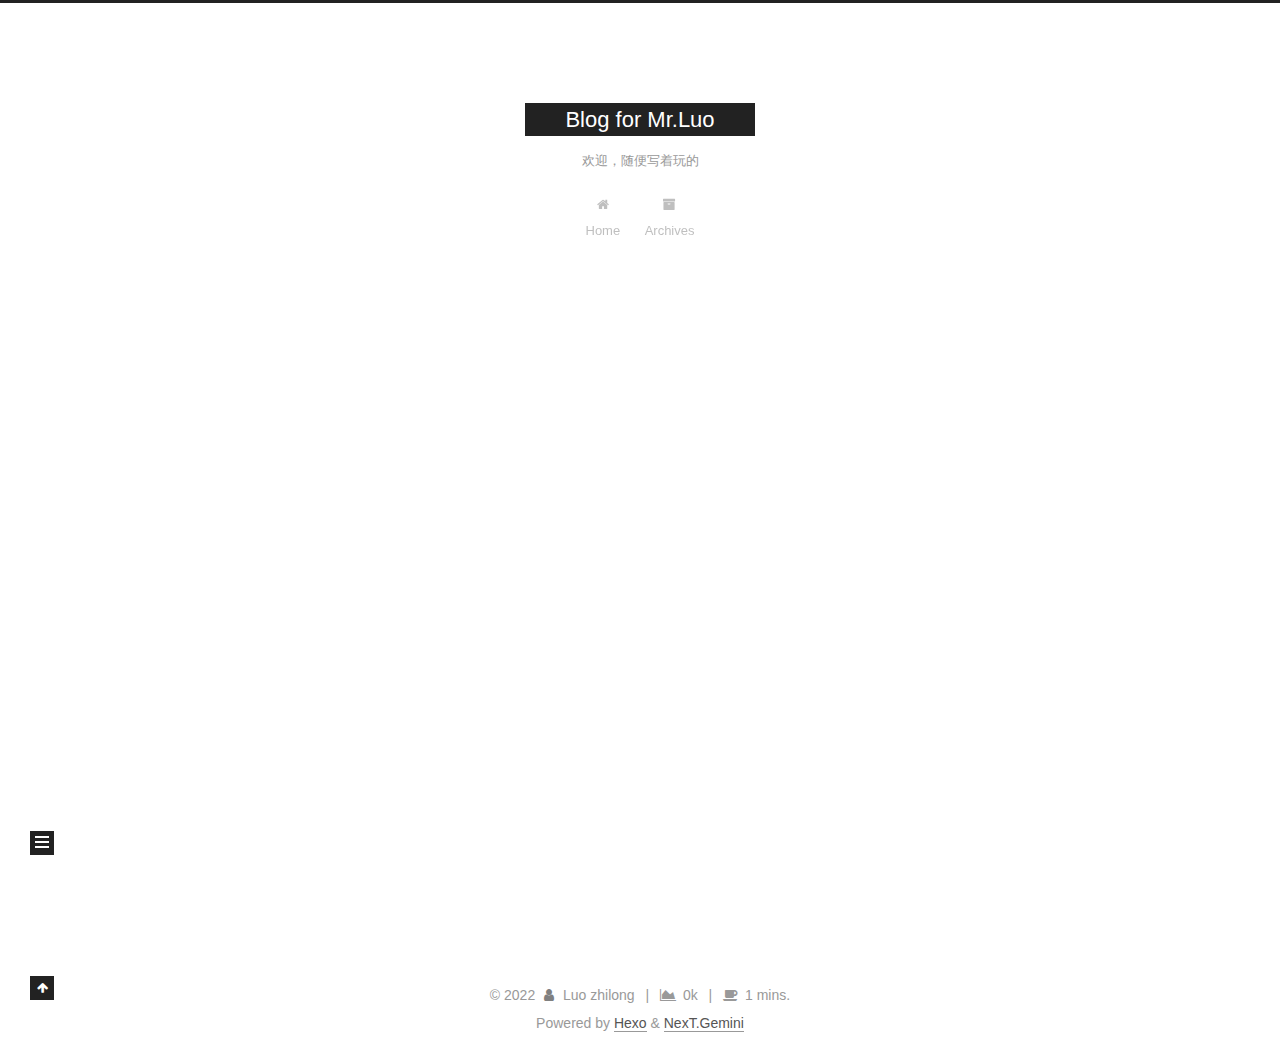
==== about/index.html @ 90232337 "Site updated: 2022-09-28 09:56:53" ====
<!DOCTYPE html>
<html lang="zh-Hans">
<head>
  <meta charset="UTF-8">
<meta name="viewport" content="width=device-width, initial-scale=1, maximum-scale=2">
<meta name="theme-color" content="#222">
<meta name="generator" content="Hexo 6.3.0">
  <link rel="apple-touch-icon" sizes="180x180" href="/images/apple-touch-icon-next.png">
  <link rel="icon" type="image/png" sizes="32x32" href="/images/favicon-32x32-next.png">
  <link rel="icon" type="image/png" sizes="16x16" href="/images/favicon-16x16-next.png">
  <link rel="mask-icon" href="/images/logo.svg" color="#222">

<link rel="stylesheet" href="/css/main.css">


<link rel="stylesheet" href="/lib/font-awesome/css/font-awesome.min.css">

<script id="hexo-configurations">
    var NexT = window.NexT || {};
    var CONFIG = {"hostname":"jerry-luo-zl.github.io","root":"/","scheme":"Gemini","version":"7.8.0","exturl":false,"sidebar":{"position":"left","display":"post","padding":18,"offset":12,"onmobile":false},"copycode":{"enable":false,"show_result":false,"style":null},"back2top":{"enable":true,"sidebar":false,"scrollpercent":false},"bookmark":{"enable":false,"color":"#222","save":"auto"},"fancybox":false,"mediumzoom":false,"lazyload":false,"pangu":false,"comments":{"style":"tabs","active":null,"storage":true,"lazyload":false,"nav":null},"algolia":{"hits":{"per_page":10},"labels":{"input_placeholder":"Search for Posts","hits_empty":"We didn't find any results for the search: ${query}","hits_stats":"${hits} results found in ${time} ms"}},"localsearch":{"enable":false,"trigger":"auto","top_n_per_article":1,"unescape":false,"preload":false},"motion":{"enable":true,"async":false,"transition":{"post_block":"fadeIn","post_header":"slideDownIn","post_body":"slideDownIn","coll_header":"slideLeftIn","sidebar":"slideUpIn"}},"path":"search.xml"};
  </script>

  <meta name="description" content="教育经历本科：武汉大学国家网络安全学院硕士：上海交通大学网络安全学院 研究方向密码学 隐私计算 兴趣爱好打篮球">
<meta property="og:type" content="website">
<meta property="og:title" content="About Me">
<meta property="og:url" content="https://jerry-luo-zl.github.io/about/index.html">
<meta property="og:site_name" content="Blog for Mr.Luo">
<meta property="og:description" content="教育经历本科：武汉大学国家网络安全学院硕士：上海交通大学网络安全学院 研究方向密码学 隐私计算 兴趣爱好打篮球">
<meta property="og:locale">
<meta property="article:published_time" content="2022-09-27T15:28:49.084Z">
<meta property="article:modified_time" content="2022-09-27T15:28:49.084Z">
<meta property="article:author" content="Luo zhilong">
<meta name="twitter:card" content="summary">

<link rel="canonical" href="https://jerry-luo-zl.github.io/about/">


<script id="page-configurations">
  // https://hexo.io/docs/variables.html
  CONFIG.page = {
    sidebar: "",
    isHome : false,
    isPost : false,
    lang   : 'zh-Hans'
  };
</script>

  <title>About Me | Blog for Mr.Luo
</title>
  






  <noscript>
  <style>
  .use-motion .brand,
  .use-motion .menu-item,
  .sidebar-inner,
  .use-motion .post-block,
  .use-motion .pagination,
  .use-motion .comments,
  .use-motion .post-header,
  .use-motion .post-body,
  .use-motion .collection-header { opacity: initial; }

  .use-motion .site-title,
  .use-motion .site-subtitle {
    opacity: initial;
    top: initial;
  }

  .use-motion .logo-line-before i { left: initial; }
  .use-motion .logo-line-after i { right: initial; }
  </style>
</noscript>

</head>

<body itemscope itemtype="http://schema.org/WebPage">
  <div class="container use-motion">
    <div class="headband"></div>

    <header class="header" itemscope itemtype="http://schema.org/WPHeader">
      <div class="header-inner"><div class="site-brand-container">
  <div class="site-nav-toggle">
    <div class="toggle" aria-label="Toggle navigation bar">
      <span class="toggle-line toggle-line-first"></span>
      <span class="toggle-line toggle-line-middle"></span>
      <span class="toggle-line toggle-line-last"></span>
    </div>
  </div>

  <div class="site-meta">

    <a href="/" class="brand" rel="start">
      <span class="logo-line-before"><i></i></span>
      <h1 class="site-title">Blog for Mr.Luo</h1>
      <span class="logo-line-after"><i></i></span>
    </a>
      <p class="site-subtitle" itemprop="description">欢迎，随便写着玩的</p>
  </div>

  <div class="site-nav-right">
    <div class="toggle popup-trigger">
    </div>
  </div>
</div>




<nav class="site-nav">
  <ul id="menu" class="menu">
        <li class="menu-item menu-item-home">

    <a href="/" rel="section"><i class="fa fa-fw fa-home"></i>Home</a>

  </li>
        <li class="menu-item menu-item-archives">

    <a href="/archives/" rel="section"><i class="fa fa-fw fa-archive"></i>Archives</a>

  </li>
  </ul>
</nav>




</div>
    </header>

    
  <div class="back-to-top">
    <i class="fa fa-arrow-up"></i>
    <span>0%</span>
  </div>


    <main class="main">
      <div class="main-inner">
        <div class="content-wrap">
          
  
  

          <div class="content page posts-expand">
            

    
    
    
    <div class="post-block" lang="zh-Hans">
      <header class="post-header">

<h1 class="post-title" itemprop="name headline">About Me
</h1>

<div class="post-meta">
  

</div>

</header>

      
      
      
      <div class="post-body">
          <h1 id="教育经历"><a href="#教育经历" class="headerlink" title="教育经历"></a>教育经历</h1><p>本科：武汉大学国家网络安全学院<br>硕士：上海交通大学网络安全学院</p>
<h1 id="研究方向"><a href="#研究方向" class="headerlink" title="研究方向"></a>研究方向</h1><p>密码学</p>
<p>隐私计算</p>
<h1 id="兴趣爱好"><a href="#兴趣爱好" class="headerlink" title="兴趣爱好"></a>兴趣爱好</h1><p>打篮球</p>

      </div>
      
      
      
    </div>
    

    
    
    


          </div>
          

<script>
  window.addEventListener('tabs:register', () => {
    let { activeClass } = CONFIG.comments;
    if (CONFIG.comments.storage) {
      activeClass = localStorage.getItem('comments_active') || activeClass;
    }
    if (activeClass) {
      let activeTab = document.querySelector(`a[href="#comment-${activeClass}"]`);
      if (activeTab) {
        activeTab.click();
      }
    }
  });
  if (CONFIG.comments.storage) {
    window.addEventListener('tabs:click', event => {
      if (!event.target.matches('.tabs-comment .tab-content .tab-pane')) return;
      let commentClass = event.target.classList[1];
      localStorage.setItem('comments_active', commentClass);
    });
  }
</script>

        </div>
          
  
  <div class="toggle sidebar-toggle">
    <span class="toggle-line toggle-line-first"></span>
    <span class="toggle-line toggle-line-middle"></span>
    <span class="toggle-line toggle-line-last"></span>
  </div>

  <aside class="sidebar">
    <div class="sidebar-inner">

      <ul class="sidebar-nav motion-element">
        <li class="sidebar-nav-toc">
          Table of Contents
        </li>
        <li class="sidebar-nav-overview">
          Overview
        </li>
      </ul>

      <!--noindex-->
      <div class="post-toc-wrap sidebar-panel">
          <div class="post-toc motion-element"><ol class="nav"><li class="nav-item nav-level-1"><a class="nav-link" href="#%E6%95%99%E8%82%B2%E7%BB%8F%E5%8E%86"><span class="nav-number">1.</span> <span class="nav-text">教育经历</span></a></li><li class="nav-item nav-level-1"><a class="nav-link" href="#%E7%A0%94%E7%A9%B6%E6%96%B9%E5%90%91"><span class="nav-number">2.</span> <span class="nav-text">研究方向</span></a></li><li class="nav-item nav-level-1"><a class="nav-link" href="#%E5%85%B4%E8%B6%A3%E7%88%B1%E5%A5%BD"><span class="nav-number">3.</span> <span class="nav-text">兴趣爱好</span></a></li></ol></div>
      </div>
      <!--/noindex-->

      <div class="site-overview-wrap sidebar-panel">
        <div class="site-author motion-element" itemprop="author" itemscope itemtype="http://schema.org/Person">
  <p class="site-author-name" itemprop="name">Luo zhilong</p>
  <div class="site-description" itemprop="description"></div>
</div>
<div class="site-state-wrap motion-element">
  <nav class="site-state">
      <div class="site-state-item site-state-posts">
          <a href="/archives/">
        
          <span class="site-state-item-count">2</span>
          <span class="site-state-item-name">posts</span>
        </a>
      </div>
  </nav>
</div>



      </div>

    </div>
  </aside>
  <div id="sidebar-dimmer"></div>


      </div>
    </main>

    <footer class="footer">
      <div class="footer-inner">
        

        

<div class="copyright">
  
  &copy; 
  <span itemprop="copyrightYear">2022</span>
  <span class="with-love">
    <i class="fa fa-user"></i>
  </span>
  <span class="author" itemprop="copyrightHolder">Luo zhilong</span>
    <span class="post-meta-divider">|</span>
    <span class="post-meta-item-icon">
      <i class="fa fa-area-chart"></i>
    </span>
    <span title="Symbols count total">0k</span>
    <span class="post-meta-divider">|</span>
    <span class="post-meta-item-icon">
      <i class="fa fa-coffee"></i>
    </span>
    <span title="Reading time total">1 mins.</span>
</div>
  <div class="powered-by">Powered by <a href="https://hexo.io/" class="theme-link" rel="noopener" target="_blank">Hexo</a> & <a href="https://theme-next.org/" class="theme-link" rel="noopener" target="_blank">NexT.Gemini</a>
  </div>

        








      </div>
    </footer>
  </div>

  
  <script src="/lib/anime.min.js"></script>
  <script src="/lib/velocity/velocity.min.js"></script>
  <script src="/lib/velocity/velocity.ui.min.js"></script>

<script src="/js/utils.js"></script>

<script src="/js/motion.js"></script>


<script src="/js/schemes/pisces.js"></script>


<script src="/js/next-boot.js"></script>




  















  

  

</body>
</html>
---- css/main.css ----
:root {
  --body-bg-color: #fff;
  --content-bg-color: #fff;
  --card-bg-color: #f5f5f5;
  --text-color: #555;
  --link-color: #555;
  --link-hover-color: #222;
  --brand-color: #fff;
  --brand-hover-color: #fff;
  --table-row-odd-bg-color: #f9f9f9;
  --table-row-hover-bg-color: #f5f5f5;
  --menu-item-bg-color: #f5f5f5;
  --btn-default-bg: #222;
  --btn-default-color: #fff;
  --btn-default-border-color: #222;
  --btn-default-hover-bg: #fff;
  --btn-default-hover-color: #222;
  --btn-default-hover-border-color: #222;
}
html {
  line-height: 1.15; /* 1 */
  -webkit-text-size-adjust: 100%; /* 2 */
}
body {
  margin: 0;
}
main {
  display: block;
}
h1 {
  font-size: 2em;
  margin: 0.67em 0;
}
hr {
  box-sizing: content-box; /* 1 */
  height: 0; /* 1 */
  overflow: visible; /* 2 */
}
pre {
  font-family: monospace, monospace; /* 1 */
  font-size: 1em; /* 2 */
}
a {
  background: transparent;
}
abbr[title] {
  border-bottom: none; /* 1 */
  text-decoration: underline; /* 2 */
  text-decoration: underline dotted; /* 2 */
}
b,
strong {
  font-weight: bolder;
}
code,
kbd,
samp {
  font-family: monospace, monospace; /* 1 */
  font-size: 1em; /* 2 */
}
small {
  font-size: 80%;
}
sub,
sup {
  font-size: 75%;
  line-height: 0;
  position: relative;
  vertical-align: baseline;
}
sub {
  bottom: -0.25em;
}
sup {
  top: -0.5em;
}
img {
  border-style: none;
}
button,
input,
optgroup,
select,
textarea {
  font-family: inherit; /* 1 */
  font-size: 100%; /* 1 */
  line-height: 1.15; /* 1 */
  margin: 0; /* 2 */
}
button,
input {
/* 1 */
  overflow: visible;
}
button,
select {
/* 1 */
  text-transform: none;
}
button,
[type='button'],
[type='reset'],
[type='submit'] {
  -webkit-appearance: button;
}
button::-moz-focus-inner,
[type='button']::-moz-focus-inner,
[type='reset']::-moz-focus-inner,
[type='submit']::-moz-focus-inner {
  border-style: none;
  padding: 0;
}
button:-moz-focusring,
[type='button']:-moz-focusring,
[type='reset']:-moz-focusring,
[type='submit']:-moz-focusring {
  outline: 1px dotted ButtonText;
}
fieldset {
  padding: 0.35em 0.75em 0.625em;
}
legend {
  box-sizing: border-box; /* 1 */
  color: inherit; /* 2 */
  display: table; /* 1 */
  max-width: 100%; /* 1 */
  padding: 0; /* 3 */
  white-space: normal; /* 1 */
}
progress {
  vertical-align: baseline;
}
textarea {
  overflow: auto;
}
[type='checkbox'],
[type='radio'] {
  box-sizing: border-box; /* 1 */
  padding: 0; /* 2 */
}
[type='number']::-webkit-inner-spin-button,
[type='number']::-webkit-outer-spin-button {
  height: auto;
}
[type='search'] {
  outline-offset: -2px; /* 2 */
  -webkit-appearance: textfield; /* 1 */
}
[type='search']::-webkit-search-decoration {
  -webkit-appearance: none;
}
::-webkit-file-upload-button {
  font: inherit; /* 2 */
  -webkit-appearance: button; /* 1 */
}
details {
  display: block;
}
summary {
  display: list-item;
}
template {
  display: none;
}
[hidden] {
  display: none;
}
::selection {
  background: #262a30;
  color: #eee;
}
html,
body {
  height: 100%;
}
body {
  background: var(--body-bg-color);
  color: var(--text-color);
  font-family: 'Lato', "PingFang SC", "Microsoft YaHei", sans-serif;
  font-size: 1em;
  line-height: 2;
}
@media (max-width: 991px) {
  body {
    padding-left: 0 !important;
    padding-right: 0 !important;
  }
}
h1,
h2,
h3,
h4,
h5,
h6 {
  font-family: 'Lato', "PingFang SC", "Microsoft YaHei", sans-serif;
  font-weight: bold;
  line-height: 1.5;
  margin: 20px 0 15px;
}
h1 {
  font-size: 1.5em;
}
h2 {
  font-size: 1.375em;
}
h3 {
  font-size: 1.25em;
}
h4 {
  font-size: 1.125em;
}
h5 {
  font-size: 1em;
}
h6 {
  font-size: 0.875em;
}
p {
  margin: 0 0 20px 0;
}
a,
span.exturl {
  border-bottom: 1px solid #999;
  color: var(--link-color);
  outline: 0;
  text-decoration: none;
  overflow-wrap: break-word;
  word-wrap: break-word;
  cursor: pointer;
}
a:hover,
span.exturl:hover {
  border-bottom-color: var(--link-hover-color);
  color: var(--link-hover-color);
}
iframe,
img,
video {
  display: block;
  margin-left: auto;
  margin-right: auto;
  max-width: 100%;
}
hr {
  background-image: repeating-linear-gradient(-45deg, #ddd, #ddd 4px, transparent 4px, transparent 8px);
  border: 0;
  height: 3px;
  margin: 40px 0;
}
blockquote {
  border-left: 4px solid #ddd;
  color: #666;
  margin: 0;
  padding: 0 15px;
}
blockquote cite::before {
  content: '-';
  padding: 0 5px;
}
dt {
  font-weight: bold;
}
dd {
  margin: 0;
  padding: 0;
}
kbd {
  background-color: #f5f5f5;
  background-image: linear-gradient(#eee, #fff, #eee);
  border: 1px solid #ccc;
  border-radius: 0.2em;
  box-shadow: 0.1em 0.1em 0.2em rgba(0,0,0,0.1);
  color: #555;
  font-family: inherit;
  padding: 0.1em 0.3em;
  white-space: nowrap;
}
.table-container {
  overflow: auto;
}
table {
  border-collapse: collapse;
  border-spacing: 0;
  font-size: 0.875em;
  margin: 0 0 20px 0;
  width: 100%;
}
tbody tr:nth-of-type(odd) {
  background: var(--table-row-odd-bg-color);
}
tbody tr:hover {
  background: var(--table-row-hover-bg-color);
}
caption,
th,
td {
  font-weight: normal;
  padding: 8px;
  text-align: left;
  vertical-align: middle;
}
th,
td {
  border: 1px solid #ddd;
  border-bottom: 3px solid #ddd;
}
th {
  font-weight: 700;
  padding-bottom: 10px;
}
td {
  border-bottom-width: 1px;
}
.btn {
  background: var(--btn-default-bg);
  border: 2px solid var(--btn-default-border-color);
  border-radius: 0;
  color: var(--btn-default-color);
  display: inline-block;
  font-size: 0.875em;
  line-height: 2;
  padding: 0 20px;
  text-decoration: none;
  transition-property: background-color;
  transition-delay: 0s;
  transition-duration: 0.2s;
  transition-timing-function: ease-in-out;
}
.btn:hover {
  background: var(--btn-default-hover-bg);
  border-color: var(--btn-default-hover-border-color);
  color: var(--btn-default-hover-color);
}
.btn + .btn {
  margin: 0 0 8px 8px;
}
.btn .fa-fw {
  text-align: left;
  width: 1.285714285714286em;
}
.toggle {
  line-height: 0;
}
.toggle .toggle-line {
  background: #fff;
  display: inline-block;
  height: 2px;
  left: 0;
  position: relative;
  top: 0;
  transition: all 0.4s;
  vertical-align: top;
  width: 100%;
}
.toggle .toggle-line:not(:first-child) {
  margin-top: 3px;
}
.toggle.toggle-arrow .toggle-line-first {
  left: 50%;
  top: 2px;
  transform: rotate(45deg);
  width: 50%;
}
.toggle.toggle-arrow .toggle-line-middle {
  left: 2px;
  width: 90%;
}
.toggle.toggle-arrow .toggle-line-last {
  left: 50%;
  top: -2px;
  transform: rotate(-45deg);
  width: 50%;
}
.toggle.toggle-close .toggle-line-first {
  transform: rotate(-45deg);
  top: 5px;
}
.toggle.toggle-close .toggle-line-middle {
  opacity: 0;
}
.toggle.toggle-close .toggle-line-last {
  transform: rotate(45deg);
  top: -5px;
}
.highlight,
pre {
  background: #f7f7f7;
  color: #4d4d4c;
  line-height: 1.6;
  margin: 0 auto 20px;
}
pre,
code {
  font-family: consolas, Menlo, monospace, "PingFang SC", "Microsoft YaHei";
}
code {
  background: #eee;
  border-radius: 3px;
  color: #555;
  padding: 2px 4px;
  overflow-wrap: break-word;
  word-wrap: break-word;
}
.highlight *::selection {
  background: #d6d6d6;
}
.highlight pre {
  border: 0;
  margin: 0;
  padding: 10px 0;
}
.highlight table {
  border: 0;
  margin: 0;
  width: auto;
}
.highlight td {
  border: 0;
  padding: 0;
}
.highlight figcaption {
  background: #eff2f3;
  color: #4d4d4c;
  display: flex;
  font-size: 0.875em;
  justify-content: space-between;
  line-height: 1.2;
  padding: 0.5em;
}
.highlight figcaption a {
  color: #4d4d4c;
}
.highlight figcaption a:hover {
  border-bottom-color: #4d4d4c;
}
.highlight .gutter {
  -moz-user-select: none;
  -ms-user-select: none;
  -webkit-user-select: none;
  user-select: none;
}
.highlight .gutter pre {
  background: #eff2f3;
  color: #869194;
  padding-left: 10px;
  padding-right: 10px;
  text-align: right;
}
.highlight .code pre {
  background: #f7f7f7;
  padding-left: 10px;
  width: 100%;
}
.gist table {
  width: auto;
}
.gist table td {
  border: 0;
}
pre {
  overflow: auto;
  padding: 10px;
}
pre code {
  background: none;
  color: #4d4d4c;
  font-size: 0.875em;
  padding: 0;
  text-shadow: none;
}
pre .deletion {
  background: #fdd;
}
pre .addition {
  background: #dfd;
}
pre .meta {
  color: #eab700;
  -moz-user-select: none;
  -ms-user-select: none;
  -webkit-user-select: none;
  user-select: none;
}
pre .comment {
  color: #8e908c;
}
pre .variable,
pre .attribute,
pre .tag,
pre .name,
pre .regexp,
pre .ruby .constant,
pre .xml .tag .title,
pre .xml .pi,
pre .xml .doctype,
pre .html .doctype,
pre .css .id,
pre .css .class,
pre .css .pseudo {
  color: #c82829;
}
pre .number,
pre .preprocessor,
pre .built_in,
pre .builtin-name,
pre .literal,
pre .params,
pre .constant,
pre .command {
  color: #f5871f;
}
pre .ruby .class .title,
pre .css .rules .attribute,
pre .string,
pre .symbol,
pre .value,
pre .inheritance,
pre .header,
pre .ruby .symbol,
pre .xml .cdata,
pre .special,
pre .formula {
  color: #718c00;
}
pre .title,
pre .css .hexcolor {
  color: #3e999f;
}
pre .function,
pre .python .decorator,
pre .python .title,
pre .ruby .function .title,
pre .ruby .title .keyword,
pre .perl .sub,
pre .javascript .title,
pre .coffeescript .title {
  color: #4271ae;
}
pre .keyword,
pre .javascript .function {
  color: #8959a8;
}
.blockquote-center {
  border-left: none;
  margin: 40px 0;
  padding: 0;
  position: relative;
  text-align: center;
}
.blockquote-center::before,
.blockquote-center::after {
  background-repeat: no-repeat;
  background-size: 22px 22px;
  content: ' ';
  display: block;
  height: 24px;
  opacity: 0.2;
  position: absolute;
  width: 100%;
}
.blockquote-center::before {
  background-image: url("../images/quote-l.svg");
  background-position: 0 -6px;
  border-top: 1px solid #ccc;
  top: -20px;
}
.blockquote-center::after {
  background-image: url("../images/quote-r.svg");
  background-position: 100% 8px;
  border-bottom: 1px solid #ccc;
  bottom: -20px;
}
.blockquote-center p,
.blockquote-center div {
  text-align: center;
}
.post-body .group-picture img {
  margin: 0 auto;
  padding: 0 3px;
}
.group-picture-row {
  margin-bottom: 6px;
  overflow: hidden;
}
.group-picture-column {
  float: left;
  margin-bottom: 10px;
}
.post-body .label {
  color: #555;
  display: inline;
  padding: 0 2px;
}
.post-body .label.default {
  background: #f0f0f0;
}
.post-body .label.primary {
  background: #efe6f7;
}
.post-body .label.info {
  background: #e5f2f8;
}
.post-body .label.success {
  background: #e7f4e9;
}
.post-body .label.warning {
  background: #fcf6e1;
}
.post-body .label.danger {
  background: #fae8eb;
}
.post-body .tabs {
  margin-bottom: 20px;
}
.post-body .tabs,
.tabs-comment {
  display: block;
  padding-top: 10px;
  position: relative;
}
.post-body .tabs ul.nav-tabs,
.tabs-comment ul.nav-tabs {
  display: flex;
  flex-wrap: wrap;
  margin: 0;
  margin-bottom: -1px;
  padding: 0;
}
@media (max-width: 413px) {
  .post-body .tabs ul.nav-tabs,
  .tabs-comment ul.nav-tabs {
    display: block;
    margin-bottom: 5px;
  }
}
.post-body .tabs ul.nav-tabs li.tab,
.tabs-comment ul.nav-tabs li.tab {
  border-bottom: 1px solid #ddd;
  border-left: 1px solid transparent;
  border-right: 1px solid transparent;
  border-top: 3px solid transparent;
  flex-grow: 1;
  list-style-type: none;
  border-radius: 0 0 0 0;
}
@media (max-width: 413px) {
  .post-body .tabs ul.nav-tabs li.tab,
  .tabs-comment ul.nav-tabs li.tab {
    border-bottom: 1px solid transparent;
    border-left: 3px solid transparent;
    border-right: 1px solid transparent;
    border-top: 1px solid transparent;
  }
}
@media (max-width: 413px) {
  .post-body .tabs ul.nav-tabs li.tab,
  .tabs-comment ul.nav-tabs li.tab {
    border-radius: 0;
  }
}
.post-body .tabs ul.nav-tabs li.tab a,
.tabs-comment ul.nav-tabs li.tab a {
  border-bottom: initial;
  display: block;
  line-height: 1.8;
  outline: 0;
  padding: 0.25em 0.75em;
  text-align: center;
  transition-delay: 0s;
  transition-duration: 0.2s;
  transition-timing-function: ease-out;
}
.post-body .tabs ul.nav-tabs li.tab a i,
.tabs-comment ul.nav-tabs li.tab a i {
  width: 1.285714285714286em;
}
.post-body .tabs ul.nav-tabs li.tab.active,
.tabs-comment ul.nav-tabs li.tab.active {
  border-bottom: 1px solid transparent;
  border-left: 1px solid #ddd;
  border-right: 1px solid #ddd;
  border-top: 3px solid #fc6423;
}
@media (max-width: 413px) {
  .post-body .tabs ul.nav-tabs li.tab.active,
  .tabs-comment ul.nav-tabs li.tab.active {
    border-bottom: 1px solid #ddd;
    border-left: 3px solid #fc6423;
    border-right: 1px solid #ddd;
    border-top: 1px solid #ddd;
  }
}
.post-body .tabs ul.nav-tabs li.tab.active a,
.tabs-comment ul.nav-tabs li.tab.active a {
  color: var(--link-color);
  cursor: default;
}
.post-body .tabs .tab-content .tab-pane,
.tabs-comment .tab-content .tab-pane {
  border: 1px solid #ddd;
  border-top: 0;
  padding: 20px 20px 0 20px;
  border-radius: 0;
}
.post-body .tabs .tab-content .tab-pane:not(.active),
.tabs-comment .tab-content .tab-pane:not(.active) {
  display: none;
}
.post-body .tabs .tab-content .tab-pane.active,
.tabs-comment .tab-content .tab-pane.active {
  display: block;
}
.post-body .tabs .tab-content .tab-pane.active:nth-of-type(1),
.tabs-comment .tab-content .tab-pane.active:nth-of-type(1) {
  border-radius: 0 0 0 0;
}
@media (max-width: 413px) {
  .post-body .tabs .tab-content .tab-pane.active:nth-of-type(1),
  .tabs-comment .tab-content .tab-pane.active:nth-of-type(1) {
    border-radius: 0;
  }
}
.post-body .note {
  border-radius: 3px;
  margin-bottom: 20px;
  padding: 1em;
  position: relative;
  border: 1px solid #eee;
  border-left-width: 5px;
}
.post-body .note h2,
.post-body .note h3,
.post-body .note h4,
.post-body .note h5,
.post-body .note h6 {
  margin-top: 0;
  border-bottom: initial;
  margin-bottom: 0;
  padding-top: 0;
}
.post-body .note p:first-child,
.post-body .note ul:first-child,
.post-body .note ol:first-child,
.post-body .note table:first-child,
.post-body .note pre:first-child,
.post-body .note blockquote:first-child,
.post-body .note img:first-child {
  margin-top: 0;
}
.post-body .note p:last-child,
.post-body .note ul:last-child,
.post-body .note ol:last-child,
.post-body .note table:last-child,
.post-body .note pre:last-child,
.post-body .note blockquote:last-child,
.post-body .note img:last-child {
  margin-bottom: 0;
}
.post-body .note.default {
  border-left-color: #777;
}
.post-body .note.default h2,
.post-body .note.default h3,
.post-body .note.default h4,
.post-body .note.default h5,
.post-body .note.default h6 {
  color: #777;
}
.post-body .note.primary {
  border-left-color: #6f42c1;
}
.post-body .note.primary h2,
.post-body .note.primary h3,
.post-body .note.primary h4,
.post-body .note.primary h5,
.post-body .note.primary h6 {
  color: #6f42c1;
}
.post-body .note.info {
  border-left-color: #428bca;
}
.post-body .note.info h2,
.post-body .note.info h3,
.post-body .note.info h4,
.post-body .note.info h5,
.post-body .note.info h6 {
  color: #428bca;
}
.post-body .note.success {
  border-left-color: #5cb85c;
}
.post-body .note.success h2,
.post-body .note.success h3,
.post-body .note.success h4,
.post-body .note.success h5,
.post-body .note.success h6 {
  color: #5cb85c;
}
.post-body .note.warning {
  border-left-color: #f0ad4e;
}
.post-body .note.warning h2,
.post-body .note.warning h3,
.post-body .note.warning h4,
.post-body .note.warning h5,
.post-body .note.warning h6 {
  color: #f0ad4e;
}
.post-body .note.danger {
  border-left-color: #d9534f;
}
.post-body .note.danger h2,
.post-body .note.danger h3,
.post-body .note.danger h4,
.post-body .note.danger h5,
.post-body .note.danger h6 {
  color: #d9534f;
}
.pagination .prev,
.pagination .next,
.pagination .page-number,
.pagination .space {
  display: inline-block;
  margin: 0 10px;
  padding: 0 11px;
  position: relative;
  top: -1px;
}
@media (max-width: 767px) {
  .pagination .prev,
  .pagination .next,
  .pagination .page-number,
  .pagination .space {
    margin: 0 5px;
  }
}
.pagination {
  border-top: 1px solid #eee;
  margin: 120px 0 0;
  text-align: center;
}
.pagination .prev,
.pagination .next,
.pagination .page-number {
  border-bottom: 0;
  border-top: 1px solid #eee;
  transition-property: border-color;
  transition-delay: 0s;
  transition-duration: 0.2s;
  transition-timing-function: ease-in-out;
}
.pagination .prev:hover,
.pagination .next:hover,
.pagination .page-number:hover {
  border-top-color: #222;
}
.pagination .space {
  margin: 0;
  padding: 0;
}
.pagination .prev {
  margin-left: 0;
}
.pagination .next {
  margin-right: 0;
}
.pagination .page-number.current {
  background: #ccc;
  border-top-color: #ccc;
  color: #fff;
}
@media (max-width: 767px) {
  .pagination {
    border-top: none;
  }
  .pagination .prev,
  .pagination .next,
  .pagination .page-number {
    border-bottom: 1px solid #eee;
    border-top: 0;
    margin-bottom: 10px;
    padding: 0 10px;
  }
  .pagination .prev:hover,
  .pagination .next:hover,
  .pagination .page-number:hover {
    border-bottom-color: #222;
  }
}
.comments {
  margin-top: 60px;
  overflow: hidden;
}
.comment-button-group {
  display: flex;
  flex-wrap: wrap-reverse;
  justify-content: center;
  margin: 1em 0;
}
.comment-button-group .comment-button {
  margin: 0.1em 0.2em;
}
.comment-button-group .comment-button.active {
  background: var(--btn-default-hover-bg);
  border-color: var(--btn-default-hover-border-color);
  color: var(--btn-default-hover-color);
}
.comment-position {
  display: none;
}
.comment-position.active {
  display: block;
}
.tabs-comment {
  background: var(--content-bg-color);
  margin-top: 4em;
  padding-top: 0;
}
.tabs-comment .comments {
  border: 0;
  box-shadow: none;
  margin-top: 0;
  padding-top: 0;
}
.container {
  min-height: 100%;
  position: relative;
}
.main-inner {
  margin: 0 auto;
  width: 700px;
}
@media (min-width: 1200px) {
  .main-inner {
    width: 800px;
  }
}
@media (min-width: 1600px) {
  .main-inner {
    width: 900px;
  }
}
@media (max-width: 767px) {
  .content-wrap {
    padding: 0 20px;
  }
}
.header {
  background: transparent;
}
.header-inner {
  margin: 0 auto;
  width: 700px;
}
@media (min-width: 1200px) {
  .header-inner {
    width: 800px;
  }
}
@media (min-width: 1600px) {
  .header-inner {
    width: 900px;
  }
}
.site-brand-container {
  display: flex;
  flex-shrink: 0;
  padding: 0 10px;
}
.headband {
  background: #222;
  height: 3px;
}
.site-meta {
  flex-grow: 1;
  text-align: center;
}
@media (max-width: 767px) {
  .site-meta {
    text-align: center;
  }
}
.brand {
  border-bottom: none;
  color: var(--brand-color);
  display: inline-block;
  line-height: 1.375em;
  padding: 0 40px;
  position: relative;
}
.brand:hover {
  color: var(--brand-hover-color);
}
.site-title {
  font-family: 'Lato', "PingFang SC", "Microsoft YaHei", sans-serif;
  font-size: 1.375em;
  font-weight: normal;
  margin: 0;
}
.site-subtitle {
  color: #999;
  font-size: 0.8125em;
  margin: 10px 0;
}
.use-motion .brand {
  opacity: 0;
}
.use-motion .site-title,
.use-motion .site-subtitle,
.use-motion .custom-logo-image {
  opacity: 0;
  position: relative;
  top: -10px;
}
.site-nav-toggle,
.site-nav-right {
  display: none;
}
@media (max-width: 767px) {
  .site-nav-toggle,
  .site-nav-right {
    display: flex;
    flex-direction: column;
    justify-content: center;
  }
}
.site-nav-toggle .toggle,
.site-nav-right .toggle {
  color: var(--text-color);
  padding: 10px;
  width: 22px;
}
.site-nav-toggle .toggle .toggle-line,
.site-nav-right .toggle .toggle-line {
  background: var(--text-color);
  border-radius: 1px;
}
.site-nav {
  display: block;
}
@media (max-width: 767px) {
  .site-nav {
    clear: both;
    display: none;
  }
}
.site-nav.site-nav-on {
  display: block;
}
.menu {
  margin-top: 20px;
  padding-left: 0;
  text-align: center;
}
.menu-item {
  display: inline-block;
  list-style: none;
  margin: 0 10px;
}
@media (max-width: 767px) {
  .menu-item {
    display: block;
    margin-top: 10px;
  }
  .menu-item.menu-item-search {
    display: none;
  }
}
.menu-item a,
.menu-item span.exturl {
  border-bottom: 0;
  display: block;
  font-size: 0.8125em;
  transition-property: border-color;
  transition-delay: 0s;
  transition-duration: 0.2s;
  transition-timing-function: ease-in-out;
}
@media (hover: none) {
  .menu-item a:hover,
  .menu-item span.exturl:hover {
    border-bottom-color: transparent !important;
  }
}
.menu-item .fa {
  margin-right: 8px;
}
.menu-item .badge {
  display: inline-block;
  font-weight: bold;
  line-height: 1;
  margin-left: 0.35em;
  margin-top: 0.35em;
  text-align: center;
  white-space: nowrap;
}
@media (max-width: 767px) {
  .menu-item .badge {
    float: right;
    margin-left: 0;
  }
}
.menu-item-active a,
.menu .menu-item a:hover,
.menu .menu-item span.exturl:hover {
  background: var(--menu-item-bg-color);
}
.use-motion .menu-item {
  opacity: 0;
}
.sidebar {
  background: #222;
  bottom: 0;
  box-shadow: inset 0 2px 6px #000;
  position: fixed;
  top: 0;
}
@media (max-width: 991px) {
  .sidebar {
    display: none;
  }
}
.sidebar-inner {
  color: #999;
  padding: 18px 10px;
  text-align: center;
}
.cc-license {
  margin-top: 10px;
  text-align: center;
}
.cc-license .cc-opacity {
  border-bottom: none;
  opacity: 0.7;
}
.cc-license .cc-opacity:hover {
  opacity: 0.9;
}
.cc-license img {
  display: inline-block;
}
.site-author-image {
  border: 2px solid #333;
  display: block;
  margin: 0 auto;
  max-width: 96px;
  padding: 2px;
}
.site-author-name {
  color: #f5f5f5;
  font-weight: normal;
  margin: 5px 0 0;
  text-align: center;
}
.site-description {
  color: #999;
  font-size: 1em;
  margin-top: 5px;
  text-align: center;
}
.links-of-author {
  margin-top: 15px;
}
.links-of-author a,
.links-of-author span.exturl {
  border-bottom-color: #555;
  display: inline-block;
  font-size: 0.8125em;
  margin-bottom: 10px;
  margin-right: 10px;
  vertical-align: middle;
}
.links-of-author a::before,
.links-of-author span.exturl::before {
  background: #6cd996;
  border-radius: 50%;
  content: ' ';
  display: inline-block;
  height: 4px;
  margin-right: 3px;
  vertical-align: middle;
  width: 4px;
}
.sidebar-button {
  margin-top: 15px;
}
.sidebar-button a {
  border: 1px solid #fc6423;
  border-radius: 4px;
  color: #fc6423;
  display: inline-block;
  padding: 0 15px;
}
.sidebar-button a .fa {
  margin-right: 5px;
}
.sidebar-button a:hover {
  background: #fc6423;
  border: 1px solid #fc6423;
  color: #fff;
}
.sidebar-button a:hover .fa {
  color: #fff;
}
.links-of-blogroll {
  font-size: 0.8125em;
  margin-top: 10px;
}
.links-of-blogroll-title {
  font-size: 0.875em;
  font-weight: 600;
  margin-top: 0;
}
.links-of-blogroll-list {
  list-style: none;
  margin: 0;
  padding: 0;
}
#sidebar-dimmer {
  display: none;
}
@media (max-width: 767px) {
  #sidebar-dimmer {
    background: #000;
    display: block;
    height: 100%;
    left: 100%;
    opacity: 0;
    position: fixed;
    top: 0;
    width: 100%;
    z-index: 1100;
  }
  .sidebar-active + #sidebar-dimmer {
    opacity: 0.7;
    transform: translateX(-100%);
    transition: opacity 0.5s;
  }
}
.sidebar-nav {
  margin: 0;
  padding-bottom: 20px;
  padding-left: 0;
}
.sidebar-nav li {
  border-bottom: 1px solid transparent;
  color: #555;
  cursor: pointer;
  display: inline-block;
  font-size: 0.875em;
}
.sidebar-nav li.sidebar-nav-overview {
  margin-left: 10px;
}
.sidebar-nav li:hover {
  color: #f5f5f5;
}
.sidebar-nav .sidebar-nav-active {
  border-bottom-color: #87daff;
  color: #87daff;
}
.sidebar-nav .sidebar-nav-active:hover {
  color: #87daff;
}
.sidebar-panel {
  display: none;
  overflow-x: hidden;
  overflow-y: auto;
}
.sidebar-panel-active {
  display: block;
}
.sidebar-toggle {
  background: #222;
  bottom: 45px;
  cursor: pointer;
  height: 14px;
  left: 30px;
  padding: 5px;
  position: fixed;
  width: 14px;
  z-index: 1300;
}
@media (max-width: 991px) {
  .sidebar-toggle {
    left: 20px;
    opacity: 0.8;
    display: none;
  }
}
.sidebar-toggle:hover .toggle-line {
  background: #87daff;
}
.post-toc {
  font-size: 0.875em;
}
.post-toc ol {
  list-style: none;
  margin: 0;
  padding: 0 2px 5px 10px;
  text-align: left;
}
.post-toc ol > ol {
  padding-left: 0;
}
.post-toc ol a {
  transition-property: all;
  transition-delay: 0s;
  transition-duration: 0.2s;
  transition-timing-function: ease-in-out;
}
.post-toc .nav-item {
  line-height: 1.8;
  overflow: hidden;
  text-overflow: ellipsis;
  white-space: nowrap;
}
.post-toc .nav .nav-child {
  display: none;
}
.post-toc .nav .active > .nav-child {
  display: block;
}
.post-toc .nav .active-current > .nav-child {
  display: block;
}
.post-toc .nav .active-current > .nav-child > .nav-item {
  display: block;
}
.post-toc .nav .active > a {
  border-bottom-color: #87daff;
  color: #87daff;
}
.post-toc .nav .active-current > a {
  color: #87daff;
}
.post-toc .nav .active-current > a:hover {
  color: #87daff;
}
.site-state {
  display: flex;
  justify-content: center;
  line-height: 1.4;
  margin-top: 10px;
  overflow: hidden;
  text-align: center;
  white-space: nowrap;
}
.site-state-item {
  padding: 0 15px;
}
.site-state-item:not(:first-child) {
  border-left: 1px solid #333;
}
.site-state-item a {
  border-bottom: none;
}
.site-state-item-count {
  display: block;
  font-size: 1.25em;
  font-weight: 600;
  text-align: center;
}
.site-state-item-name {
  color: inherit;
  font-size: 0.875em;
}
.footer {
  color: #999;
  font-size: 0.875em;
  padding: 20px 0;
}
.footer.footer-fixed {
  bottom: 0;
  left: 0;
  position: absolute;
  right: 0;
}
.footer-inner {
  box-sizing: border-box;
  margin: 0 auto;
  text-align: center;
  width: 700px;
}
@media (min-width: 1200px) {
  .footer-inner {
    width: 800px;
  }
}
@media (min-width: 1600px) {
  .footer-inner {
    width: 900px;
  }
}
.languages {
  display: inline-block;
  font-size: 1.125em;
  position: relative;
}
.languages .lang-select-label span {
  margin: 0 0.5em;
}
.languages .lang-select {
  height: 100%;
  left: 0;
  opacity: 0;
  position: absolute;
  top: 0;
  width: 100%;
}
.with-love {
  color: #808080;
  display: inline-block;
  margin: 0 5px;
}
.powered-by,
.theme-info {
  display: inline-block;
}
@-moz-keyframes iconAnimate {
  0%, 100% {
    transform: scale(1);
  }
  10%, 30% {
    transform: scale(0.9);
  }
  20%, 40%, 60%, 80% {
    transform: scale(1.1);
  }
  50%, 70% {
    transform: scale(1.1);
  }
}
@-webkit-keyframes iconAnimate {
  0%, 100% {
    transform: scale(1);
  }
  10%, 30% {
    transform: scale(0.9);
  }
  20%, 40%, 60%, 80% {
    transform: scale(1.1);
  }
  50%, 70% {
    transform: scale(1.1);
  }
}
@-o-keyframes iconAnimate {
  0%, 100% {
    transform: scale(1);
  }
  10%, 30% {
    transform: scale(0.9);
  }
  20%, 40%, 60%, 80% {
    transform: scale(1.1);
  }
  50%, 70% {
    transform: scale(1.1);
  }
}
@keyframes iconAnimate {
  0%, 100% {
    transform: scale(1);
  }
  10%, 30% {
    transform: scale(0.9);
  }
  20%, 40%, 60%, 80% {
    transform: scale(1.1);
  }
  50%, 70% {
    transform: scale(1.1);
  }
}
.back-to-top {
  font-size: 12px;
  text-align: center;
  transition-delay: 0s;
  transition-duration: 0.2s;
  transition-timing-function: ease-in-out;
}
.back-to-top {
  background: #222;
  bottom: -100px;
  box-sizing: border-box;
  color: #fff;
  cursor: pointer;
  left: 30px;
  opacity: 1;
  padding: 0 6px;
  position: fixed;
  transition-property: bottom;
  z-index: 1300;
  width: 24px;
}
.back-to-top span {
  display: none;
}
.back-to-top:hover {
  color: #87daff;
}
.back-to-top.back-to-top-on {
  bottom: 19px;
}
@media (max-width: 991px) {
  .back-to-top {
    left: 20px;
    opacity: 0.8;
  }
}
.post-body {
  font-family: 'Lato', "PingFang SC", "Microsoft YaHei", sans-serif;
  overflow-wrap: break-word;
  word-wrap: break-word;
}
@media (min-width: 1200px) {
  .post-body {
    font-size: 1.125em;
  }
}
.post-body .exturl .fa {
  font-size: 0.875em;
  margin-left: 4px;
}
.post-body .image-caption,
.post-body .figure .caption {
  color: #999;
  font-size: 0.875em;
  font-weight: bold;
  line-height: 1;
  margin: -20px auto 15px;
  text-align: center;
}
.post-sticky-flag {
  display: inline-block;
  transform: rotate(30deg);
}
.post-button {
  margin-top: 40px;
  text-align: center;
}
.use-motion .post-block,
.use-motion .pagination,
.use-motion .comments {
  opacity: 0;
}
.use-motion .post-header {
  opacity: 0;
}
.use-motion .post-body {
  opacity: 0;
}
.use-motion .collection-header {
  opacity: 0;
}
.posts-collapse {
  margin-left: 35px;
  position: relative;
}
@media (max-width: 767px) {
  .posts-collapse {
    margin-left: 0px;
    margin-right: 0px;
  }
}
.posts-collapse .collection-title {
  font-size: 1.125em;
  position: relative;
}
.posts-collapse .collection-title::before {
  background: #999;
  border: 1px solid #fff;
  border-radius: 50%;
  content: ' ';
  height: 10px;
  left: 0;
  margin-left: -6px;
  margin-top: -4px;
  position: absolute;
  top: 50%;
  width: 10px;
}
.posts-collapse .collection-year {
  font-size: 1.5em;
  font-weight: bold;
  margin: 60px 0;
  position: relative;
}
.posts-collapse .collection-year::before {
  background: #bbb;
  border-radius: 50%;
  content: ' ';
  height: 8px;
  left: 0;
  margin-left: -4px;
  margin-top: -4px;
  position: absolute;
  top: 50%;
  width: 8px;
}
.posts-collapse .collection-header {
  display: block;
  margin: 0 0 0 20px;
}
.posts-collapse .collection-header small {
  color: #bbb;
  margin-left: 5px;
}
.posts-collapse .post-header {
  border-bottom: 1px dashed #ccc;
  margin: 30px 0;
  padding-left: 15px;
  position: relative;
  transition-property: border;
  transition-delay: 0s;
  transition-duration: 0.2s;
  transition-timing-function: ease-in-out;
}
.posts-collapse .post-header::before {
  background: #bbb;
  border: 1px solid #fff;
  border-radius: 50%;
  content: ' ';
  height: 6px;
  left: 0;
  margin-left: -4px;
  position: absolute;
  top: 0.75em;
  transition-property: background;
  width: 6px;
  transition-delay: 0s;
  transition-duration: 0.2s;
  transition-timing-function: ease-in-out;
}
.posts-collapse .post-header:hover {
  border-bottom-color: #666;
}
.posts-collapse .post-header:hover::before {
  background: #222;
}
.posts-collapse .post-meta {
  display: inline;
  font-size: 0.75em;
  margin-right: 10px;
}
.posts-collapse .post-title {
  display: inline;
}
.posts-collapse .post-title a,
.posts-collapse .post-title span.exturl {
  border-bottom: none;
  color: var(--link-color);
}
.posts-collapse::before {
  background: #f5f5f5;
  content: ' ';
  height: 100%;
  left: 0;
  margin-left: -2px;
  position: absolute;
  top: 1.25em;
  width: 4px;
}
.posts-collapse .fa-external-link {
  font-size: 0.875em;
  margin-left: 5px;
}
.post-eof {
  background: #ccc;
  height: 1px;
  margin: 80px auto 60px;
  text-align: center;
  width: 8%;
}
.post-block:last-of-type .post-eof {
  display: none;
}
.content {
  padding-top: 40px;
}
@media (min-width: 992px) {
  .post-body {
    text-align: justify;
  }
}
@media (max-width: 991px) {
  .post-body {
    text-align: justify;
  }
}
.post-body h1,
.post-body h2,
.post-body h3,
.post-body h4,
.post-body h5,
.post-body h6 {
  padding-top: 10px;
}
.post-body h1 .header-anchor,
.post-body h2 .header-anchor,
.post-body h3 .header-anchor,
.post-body h4 .header-anchor,
.post-body h5 .header-anchor,
.post-body h6 .header-anchor {
  border-bottom-style: none;
  color: #ccc;
  float: right;
  margin-left: 10px;
  visibility: hidden;
}
.post-body h1 .header-anchor:hover,
.post-body h2 .header-anchor:hover,
.post-body h3 .header-anchor:hover,
.post-body h4 .header-anchor:hover,
.post-body h5 .header-anchor:hover,
.post-body h6 .header-anchor:hover {
  color: inherit;
}
.post-body h1:hover .header-anchor,
.post-body h2:hover .header-anchor,
.post-body h3:hover .header-anchor,
.post-body h4:hover .header-anchor,
.post-body h5:hover .header-anchor,
.post-body h6:hover .header-anchor {
  visibility: visible;
}
.post-body iframe,
.post-body img,
.post-body video {
  margin-bottom: 20px;
}
.post-body .video-container {
  height: 0;
  margin-bottom: 20px;
  overflow: hidden;
  padding-top: 75%;
  position: relative;
  width: 100%;
}
.post-body .video-container iframe,
.post-body .video-container object,
.post-body .video-container embed {
  height: 100%;
  left: 0;
  margin: 0;
  position: absolute;
  top: 0;
  width: 100%;
}
.post-gallery {
  align-items: center;
  display: grid;
  grid-gap: 10px;
  grid-template-columns: 1fr 1fr 1fr;
  margin-bottom: 20px;
}
@media (max-width: 767px) {
  .post-gallery {
    grid-template-columns: 1fr 1fr;
  }
}
.post-gallery a {
  border: 0;
}
.post-gallery img {
  margin: 0;
}
.posts-expand .post-header {
  font-size: 1.125em;
}
.posts-expand .post-title {
  font-size: 1.5em;
  font-weight: normal;
  margin: initial;
  text-align: center;
  overflow-wrap: break-word;
  word-wrap: break-word;
}
.posts-expand .post-title-link {
  border-bottom: none;
  color: var(--link-color);
  display: inline-block;
  position: relative;
  vertical-align: top;
}
.posts-expand .post-title-link::before {
  background: var(--link-color);
  bottom: 0;
  content: '';
  height: 2px;
  left: 0;
  position: absolute;
  transform: scaleX(0);
  visibility: hidden;
  width: 100%;
  transition-delay: 0s;
  transition-duration: 0.2s;
  transition-timing-function: ease-in-out;
}
.posts-expand .post-title-link:hover::before {
  transform: scaleX(1);
  visibility: visible;
}
.posts-expand .post-title-link .fa {
  font-size: 0.875em;
  margin-left: 5px;
}
.posts-expand .post-meta {
  color: #999;
  font-family: 'Lato', "PingFang SC", "Microsoft YaHei", sans-serif;
  font-size: 0.75em;
  margin: 3px 0 60px 0;
  text-align: center;
}
.posts-expand .post-meta .post-description {
  font-size: 0.875em;
  margin-top: 2px;
}
.posts-expand .post-meta time {
  border-bottom: 1px dashed #999;
  cursor: pointer;
}
.post-meta .post-meta-item + .post-meta-item::before {
  content: '|';
  margin: 0 0.5em;
}
.post-meta-divider {
  margin: 0 0.5em;
}
.post-meta-item-icon {
  margin-right: 3px;
}
@media (max-width: 991px) {
  .post-meta-item-icon {
    display: inline-block;
  }
}
@media (max-width: 991px) {
  .post-meta-item-text {
    display: none;
  }
}
.post-nav {
  border-top: 1px solid #eee;
  display: flex;
  justify-content: space-between;
  margin-top: 15px;
  padding-top: 10px;
}
.post-nav-item {
  flex: 1;
}
.post-nav-item a {
  border-bottom: none;
  display: block;
  font-size: 0.875em;
  line-height: 1.6;
  position: relative;
}
.post-nav-item a:active {
  top: 2px;
}
.post-nav-item .fa {
  font-size: 0.75em;
}
.post-nav-item:first-child {
  margin-right: 15px;
}
.post-nav-item:first-child a {
  padding-left: 5px;
}
.post-nav-item:first-child .fa {
  margin-right: 5px;
}
.post-nav-item:last-child {
  margin-left: 15px;
  text-align: right;
}
.post-nav-item:last-child a {
  padding-right: 5px;
}
.post-nav-item:last-child .fa {
  margin-left: 5px;
}
.rtl.post-body p,
.rtl.post-body a,
.rtl.post-body h1,
.rtl.post-body h2,
.rtl.post-body h3,
.rtl.post-body h4,
.rtl.post-body h5,
.rtl.post-body h6,
.rtl.post-body li,
.rtl.post-body ul,
.rtl.post-body ol {
  direction: rtl;
  font-family: UKIJ Ekran;
}
.rtl.post-title {
  font-family: UKIJ Ekran;
}
.post-tags {
  margin-top: 40px;
  text-align: center;
}
.post-tags a {
  display: inline-block;
  font-size: 0.8125em;
}
.post-tags a:not(:last-child) {
  margin-right: 10px;
}
.post-widgets {
  border-top: 1px solid #eee;
  margin-top: 15px;
  text-align: center;
}
.wp_rating {
  height: 20px;
  line-height: 20px;
  margin-top: 10px;
  padding-top: 6px;
  text-align: center;
}
.social-like {
  display: flex;
  font-size: 0.875em;
  justify-content: center;
  text-align: center;
}
.reward-container {
  margin: 20px auto;
  padding: 10px 0;
  text-align: center;
  width: 90%;
}
.reward-container button {
  background: #ff2a2a;
  border: 0;
  border-radius: 5px;
  color: #fff;
  cursor: pointer;
  line-height: 2;
  outline: 0;
  padding: 0 15px;
  vertical-align: text-top;
}
.reward-container button:hover {
  background: #f55;
}
#qr {
  padding-top: 20px;
}
#qr a {
  border: 0;
}
#qr img {
  display: inline-block;
  margin: 0.8em 2em 0 2em;
  max-width: 100%;
  width: 180px;
}
#qr p {
  text-align: center;
}
.category-all-page .category-all-title {
  text-align: center;
}
.category-all-page .category-all {
  margin-top: 20px;
}
.category-all-page .category-list {
  list-style: none;
  margin: 0;
  padding: 0;
}
.category-all-page .category-list-item {
  margin: 5px 10px;
}
.category-all-page .category-list-count {
  color: #bbb;
}
.category-all-page .category-list-count::before {
  content: ' (';
  display: inline;
}
.category-all-page .category-list-count::after {
  content: ') ';
  display: inline;
}
.category-all-page .category-list-child {
  padding-left: 10px;
}
.event-list {
  padding: 0;
}
.event-list hr {
  background: #222;
  margin: 20px 0 45px 0;
}
.event-list hr::after {
  background: #222;
  color: #fff;
  content: 'NOW';
  display: inline-block;
  font-weight: bold;
  padding: 0 5px;
  text-align: right;
}
.event-list .event {
  background: #222;
  margin: 20px 0;
  min-height: 40px;
  padding: 15px 0 15px 10px;
}
.event-list .event .event-summary {
  color: #fff;
  margin: 0;
  padding-bottom: 3px;
}
.event-list .event .event-summary::before {
  animation: dot-flash 1s alternate infinite ease-in-out;
  color: #fff;
  content: '\f111';
  display: inline-block;
  font-family: 'FontAwesome';
  font-size: 10px;
  margin-right: 25px;
  vertical-align: middle;
}
.event-list .event .event-relative-time {
  color: #bbb;
  display: inline-block;
  font-size: 12px;
  font-weight: normal;
  padding-left: 12px;
}
.event-list .event .event-details {
  color: #fff;
  display: block;
  line-height: 18px;
  margin-left: 56px;
  padding-bottom: 6px;
  padding-top: 3px;
  text-indent: -24px;
}
.event-list .event .event-details::before {
  color: #fff;
  display: inline-block;
  font-family: 'FontAwesome';
  margin-right: 9px;
  text-align: center;
  text-indent: 0;
  width: 14px;
}
.event-list .event .event-details.event-location::before {
  content: '\f041';
}
.event-list .event .event-details.event-duration::before {
  content: '\f017';
}
.event-list .event-past {
  background: #f5f5f5;
}
.event-list .event-past .event-summary,
.event-list .event-past .event-details {
  color: #bbb;
  opacity: 0.9;
}
.event-list .event-past .event-summary::before,
.event-list .event-past .event-details::before {
  animation: none;
  color: #bbb;
}
@-moz-keyframes dot-flash {
  from {
    opacity: 1;
    transform: scale(1);
  }
  to {
    opacity: 0;
    transform: scale(0.8);
  }
}
@-webkit-keyframes dot-flash {
  from {
    opacity: 1;
    transform: scale(1);
  }
  to {
    opacity: 0;
    transform: scale(0.8);
  }
}
@-o-keyframes dot-flash {
  from {
    opacity: 1;
    transform: scale(1);
  }
  to {
    opacity: 0;
    transform: scale(0.8);
  }
}
@keyframes dot-flash {
  from {
    opacity: 1;
    transform: scale(1);
  }
  to {
    opacity: 0;
    transform: scale(0.8);
  }
}
ul.breadcrumb {
  font-size: 0.75em;
  list-style: none;
  margin: 1em 0;
  padding: 0 2em;
  text-align: center;
}
ul.breadcrumb li {
  display: inline;
}
ul.breadcrumb li + li::before {
  content: '/\00a0';
  font-weight: normal;
  padding: 0.5em;
}
ul.breadcrumb li + li:last-child {
  font-weight: bold;
}
.tag-cloud {
  text-align: center;
}
.tag-cloud a {
  display: inline-block;
  margin: 10px;
}
.tag-cloud a:hover {
  color: #222 !important;
}
@media (max-width: 767px) {
  .header-inner,
  .main-inner,
  .footer-inner {
    width: auto;
  }
}
.header-inner {
  padding-top: 100px;
}
@media (max-width: 767px) {
  .header-inner {
    padding-top: 50px;
  }
}
.main-inner {
  padding-bottom: 60px;
}
.content {
  padding-top: 70px;
}
@media (max-width: 767px) {
  .content {
    padding-top: 35px;
  }
}
embed {
  display: block;
  margin: 0 auto 25px auto;
}
.custom-logo .site-meta-headline {
  text-align: center;
}
.custom-logo .site-title {
  color: #222;
  margin: 10px auto 0;
}
.custom-logo .site-title a {
  border: 0;
}
.custom-logo-image {
  background: #fff;
  margin: 0 auto;
  max-width: 150px;
  padding: 5px;
}
.brand {
  background: var(--btn-default-bg);
}
@media (max-width: 767px) {
  .site-nav {
    border-bottom: 1px solid #ddd;
    border-top: 1px solid #ddd;
    left: 0;
    margin: 0;
    padding: 0;
    width: 100%;
  }
}
@media (max-width: 767px) {
  .menu {
    text-align: left;
  }
}
.menu-item-active a,
.menu .menu-item a:hover,
.menu .menu-item span.exturl:hover {
  background: transparent;
  border-bottom: 1px solid var(--link-hover-color) !important;
}
@media (max-width: 767px) {
  .menu-item-active a,
  .menu .menu-item a:hover,
  .menu .menu-item span.exturl:hover {
    border-bottom: 1px dotted #ddd !important;
  }
}
@media (max-width: 767px) {
  .menu .menu-item {
    margin: 0 10px;
  }
}
.menu .menu-item a,
.menu .menu-item span.exturl {
  border-bottom: 1px solid transparent;
}
@media (max-width: 767px) {
  .menu .menu-item a,
  .menu .menu-item span.exturl {
    padding: 5px 10px;
  }
}
@media (min-width: 768px) and (max-width: 991px) {
  .menu .menu-item .fa {
    display: block;
    line-height: 2;
    margin-right: 0;
    width: 100%;
  }
}
@media (min-width: 992px) {
  .menu .menu-item .fa {
    display: block;
    line-height: 2;
    margin-right: 0;
    width: 100%;
  }
}
.menu .menu-item .badge {
  background: #eee;
  padding: 1px 4px;
}
.sub-menu {
  margin: 10px 0;
}
.sub-menu .menu-item {
  display: inline-block;
}
.sidebar {
  left: -320px;
}
.sidebar.sidebar-active {
  left: 0;
}
.sidebar {
  width: 320px;
  z-index: 1200;
  transition-delay: 0s;
  transition-duration: 0.2s;
  transition-timing-function: ease-out;
}
.sidebar a,
.sidebar span.exturl {
  border-bottom-color: #555;
  color: #999;
}
.sidebar a:hover,
.sidebar span.exturl:hover {
  border-bottom-color: #eee;
  color: #eee;
}
.links-of-blogroll-item {
  padding: 2px 10px;
}
.links-of-blogroll-item a,
.links-of-blogroll-item span.exturl {
  box-sizing: border-box;
  display: inline-block;
  max-width: 280px;
  overflow: hidden;
  text-overflow: ellipsis;
  white-space: nowrap;
}
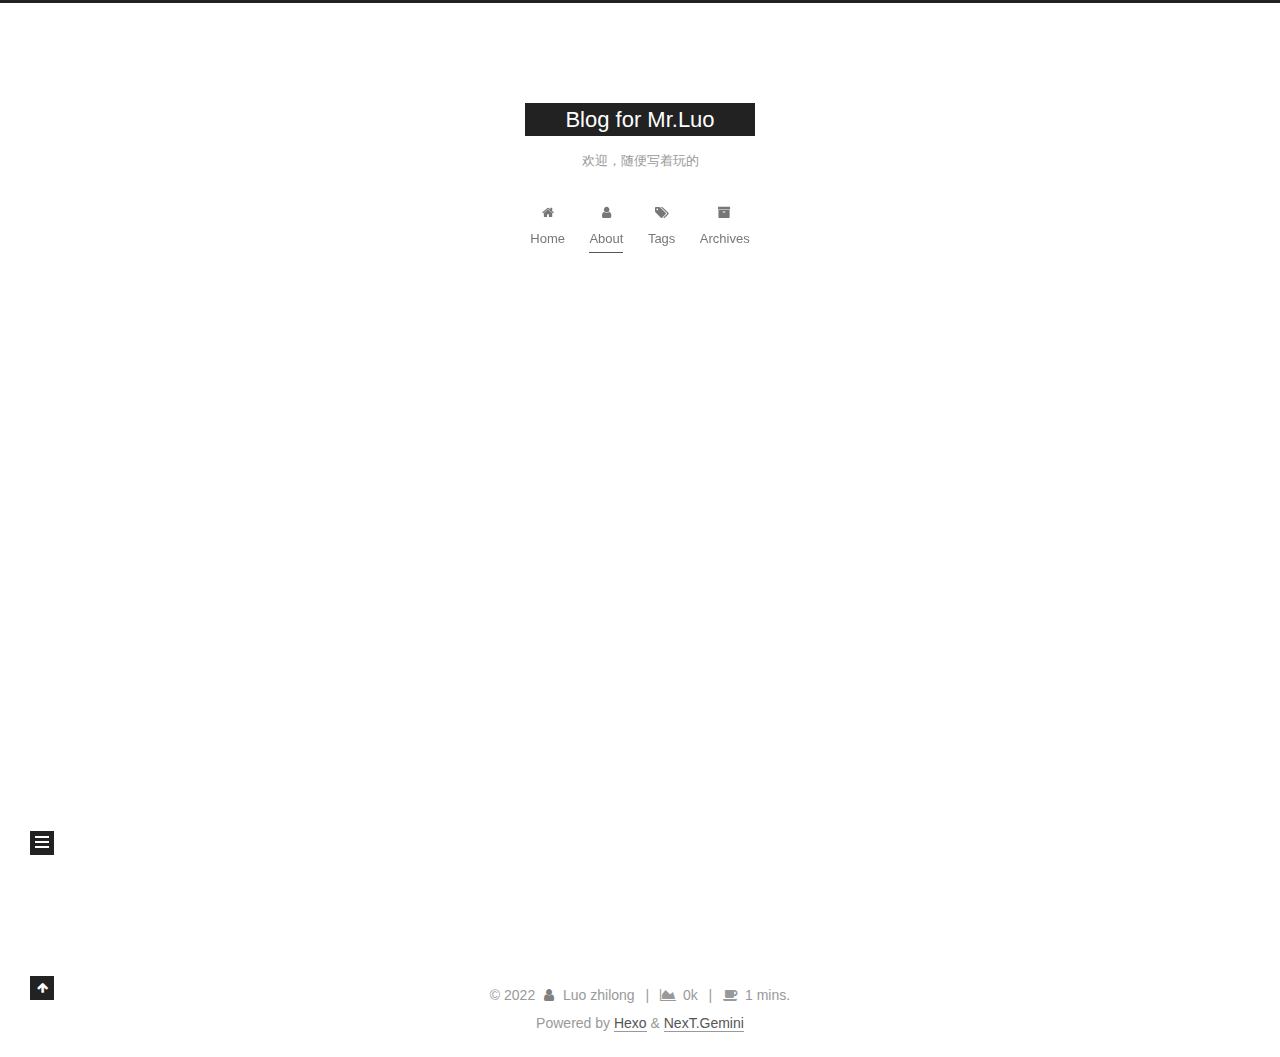
==== commit fff7a98a: "Site updated: 2022-09-28 10:05:06" ====
--- a/about/index.html
+++ b/about/index.html
@@ -117,6 +117,16 @@
         <li class="menu-item menu-item-home">
 
     <a href="/" rel="section"><i class="fa fa-fw fa-home"></i>Home</a>
+
+  </li>
+        <li class="menu-item menu-item-about">
+
+    <a href="/about/" rel="section"><i class="fa fa-fw fa-user"></i>About</a>
+
+  </li>
+        <li class="menu-item menu-item-tags">
+
+    <a href="/tags/" rel="section"><i class="fa fa-fw fa-tags"></i>Tags</a>
 
   </li>
         <li class="menu-item menu-item-archives">
@@ -241,6 +251,8 @@
 
       <div class="site-overview-wrap sidebar-panel">
         <div class="site-author motion-element" itemprop="author" itemscope itemtype="http://schema.org/Person">
+    <img class="site-author-image" itemprop="image" alt="Luo zhilong"
+      src="/images/avatar.jpg">
   <p class="site-author-name" itemprop="name">Luo zhilong</p>
   <div class="site-description" itemprop="description"></div>
 </div>
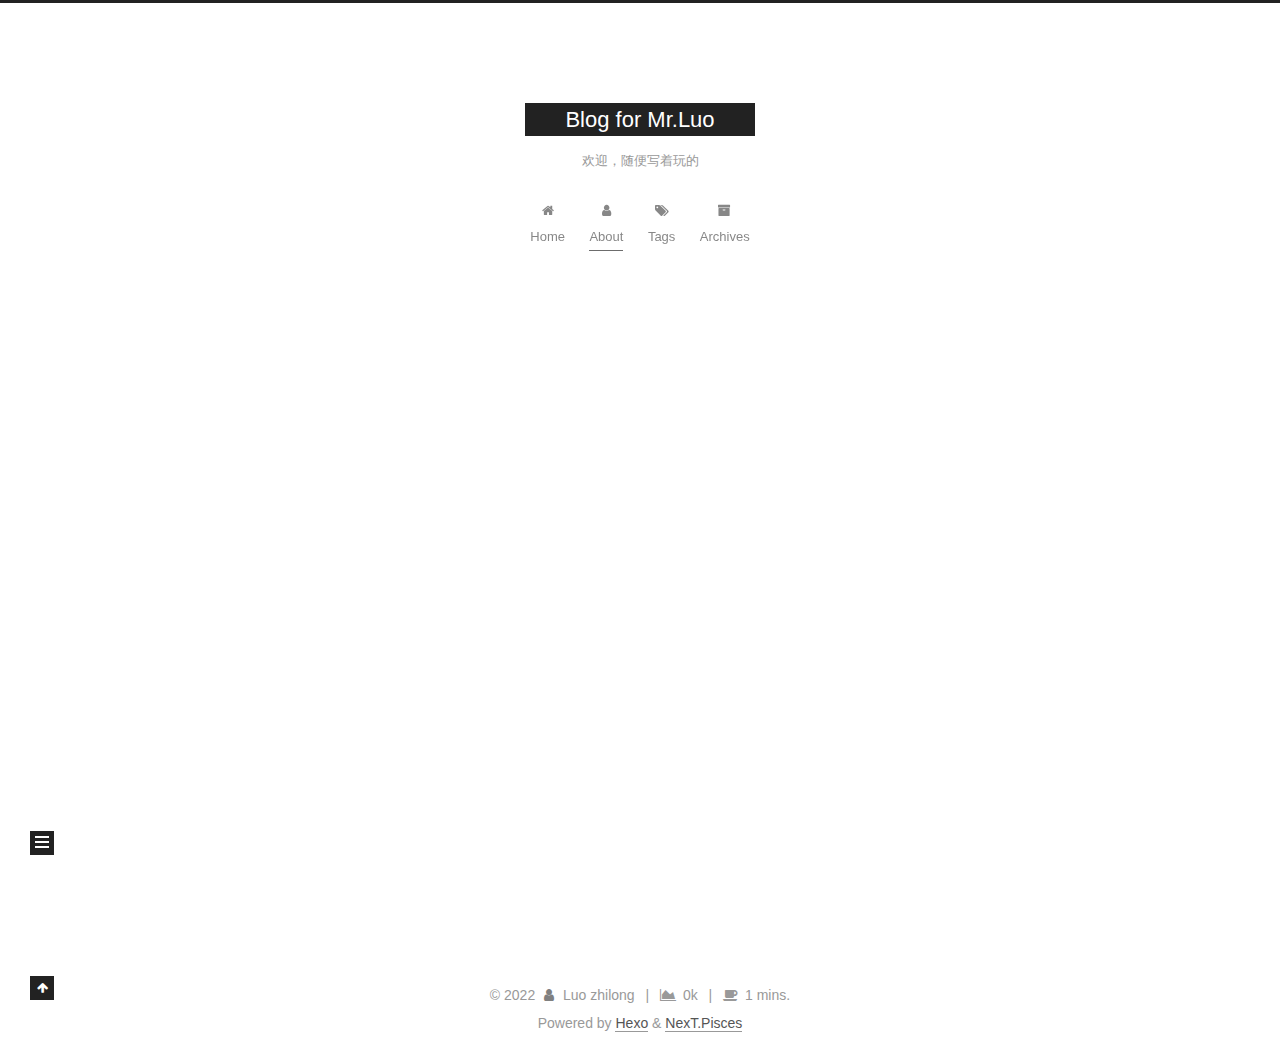
==== commit 6dd0156f: "Site updated: 2022-09-28 10:15:21" ====
--- a/about/index.html
+++ b/about/index.html
@@ -17,7 +17,7 @@
 
 <script id="hexo-configurations">
     var NexT = window.NexT || {};
-    var CONFIG = {"hostname":"jerry-luo-zl.github.io","root":"/","scheme":"Gemini","version":"7.8.0","exturl":false,"sidebar":{"position":"left","display":"post","padding":18,"offset":12,"onmobile":false},"copycode":{"enable":false,"show_result":false,"style":null},"back2top":{"enable":true,"sidebar":false,"scrollpercent":false},"bookmark":{"enable":false,"color":"#222","save":"auto"},"fancybox":false,"mediumzoom":false,"lazyload":false,"pangu":false,"comments":{"style":"tabs","active":null,"storage":true,"lazyload":false,"nav":null},"algolia":{"hits":{"per_page":10},"labels":{"input_placeholder":"Search for Posts","hits_empty":"We didn't find any results for the search: ${query}","hits_stats":"${hits} results found in ${time} ms"}},"localsearch":{"enable":false,"trigger":"auto","top_n_per_article":1,"unescape":false,"preload":false},"motion":{"enable":true,"async":false,"transition":{"post_block":"fadeIn","post_header":"slideDownIn","post_body":"slideDownIn","coll_header":"slideLeftIn","sidebar":"slideUpIn"}},"path":"search.xml"};
+    var CONFIG = {"hostname":"jerry-luo-zl.github.io","root":"/","scheme":"Pisces","version":"7.8.0","exturl":false,"sidebar":{"position":"left","display":"post","padding":18,"offset":12,"onmobile":false},"copycode":{"enable":false,"show_result":false,"style":null},"back2top":{"enable":true,"sidebar":false,"scrollpercent":false},"bookmark":{"enable":false,"color":"#222","save":"auto"},"fancybox":false,"mediumzoom":false,"lazyload":false,"pangu":false,"comments":{"style":"tabs","active":null,"storage":true,"lazyload":false,"nav":null},"algolia":{"hits":{"per_page":10},"labels":{"input_placeholder":"Search for Posts","hits_empty":"We didn't find any results for the search: ${query}","hits_stats":"${hits} results found in ${time} ms"}},"localsearch":{"enable":false,"trigger":"auto","top_n_per_article":1,"unescape":false,"preload":false},"motion":{"enable":true,"async":false,"transition":{"post_block":"fadeIn","post_header":"slideDownIn","post_body":"slideDownIn","coll_header":"slideLeftIn","sidebar":"slideUpIn"}},"path":"search.xml"};
   </script>
 
   <meta name="description" content="教育经历本科：武汉大学国家网络安全学院硕士：上海交通大学网络安全学院 研究方向密码学 隐私计算 兴趣爱好打篮球">
@@ -305,7 +305,7 @@
     </span>
     <span title="Reading time total">1 mins.</span>
 </div>
-  <div class="powered-by">Powered by <a href="https://hexo.io/" class="theme-link" rel="noopener" target="_blank">Hexo</a> & <a href="https://theme-next.org/" class="theme-link" rel="noopener" target="_blank">NexT.Gemini</a>
+  <div class="powered-by">Powered by <a href="https://hexo.io/" class="theme-link" rel="noopener" target="_blank">Hexo</a> & <a href="https://pisces.theme-next.org/" class="theme-link" rel="noopener" target="_blank">NexT.Pisces</a>
   </div>
 
         
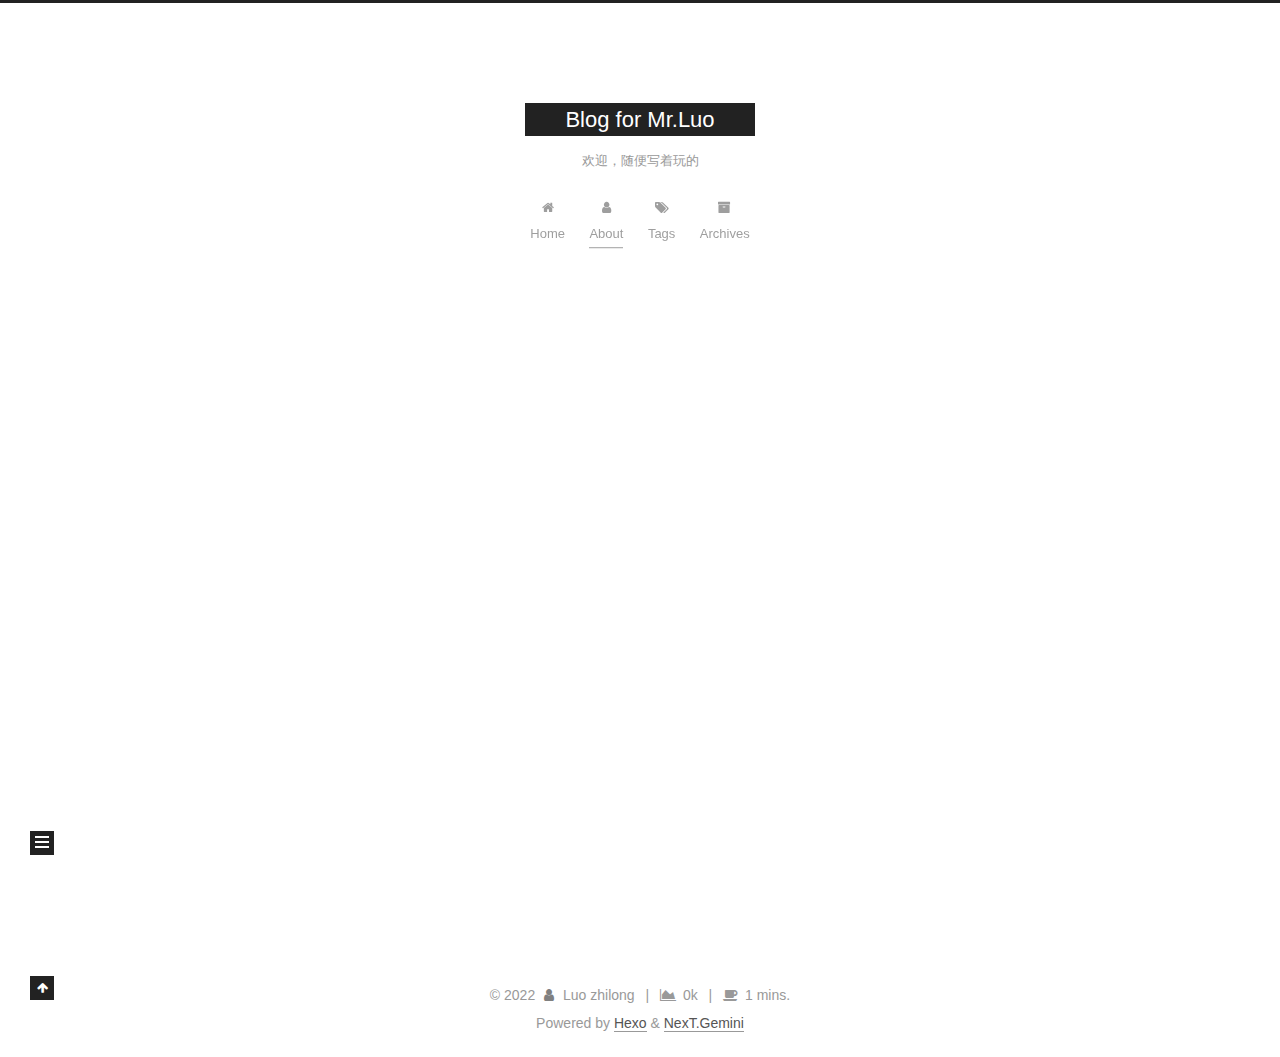
==== commit 4b06077d: "Site updated: 2022-09-28 10:22:13" ====
--- a/about/index.html
+++ b/about/index.html
@@ -17,7 +17,7 @@
 
 <script id="hexo-configurations">
     var NexT = window.NexT || {};
-    var CONFIG = {"hostname":"jerry-luo-zl.github.io","root":"/","scheme":"Pisces","version":"7.8.0","exturl":false,"sidebar":{"position":"left","display":"post","padding":18,"offset":12,"onmobile":false},"copycode":{"enable":false,"show_result":false,"style":null},"back2top":{"enable":true,"sidebar":false,"scrollpercent":false},"bookmark":{"enable":false,"color":"#222","save":"auto"},"fancybox":false,"mediumzoom":false,"lazyload":false,"pangu":false,"comments":{"style":"tabs","active":null,"storage":true,"lazyload":false,"nav":null},"algolia":{"hits":{"per_page":10},"labels":{"input_placeholder":"Search for Posts","hits_empty":"We didn't find any results for the search: ${query}","hits_stats":"${hits} results found in ${time} ms"}},"localsearch":{"enable":false,"trigger":"auto","top_n_per_article":1,"unescape":false,"preload":false},"motion":{"enable":true,"async":false,"transition":{"post_block":"fadeIn","post_header":"slideDownIn","post_body":"slideDownIn","coll_header":"slideLeftIn","sidebar":"slideUpIn"}},"path":"search.xml"};
+    var CONFIG = {"hostname":"jerry-luo-zl.github.io","root":"/","scheme":"Gemini","version":"7.8.0","exturl":false,"sidebar":{"position":"left","display":"post","padding":18,"offset":12,"onmobile":false},"copycode":{"enable":false,"show_result":false,"style":null},"back2top":{"enable":true,"sidebar":false,"scrollpercent":false},"bookmark":{"enable":false,"color":"#222","save":"auto"},"fancybox":false,"mediumzoom":false,"lazyload":false,"pangu":false,"comments":{"style":"tabs","active":null,"storage":true,"lazyload":false,"nav":null},"algolia":{"hits":{"per_page":10},"labels":{"input_placeholder":"Search for Posts","hits_empty":"We didn't find any results for the search: ${query}","hits_stats":"${hits} results found in ${time} ms"}},"localsearch":{"enable":false,"trigger":"auto","top_n_per_article":1,"unescape":false,"preload":false},"motion":{"enable":true,"async":false,"transition":{"post_block":"fadeIn","post_header":"slideDownIn","post_body":"slideDownIn","coll_header":"slideLeftIn","sidebar":"slideUpIn"}},"path":"search.xml"};
   </script>
 
   <meta name="description" content="教育经历本科：武汉大学国家网络安全学院硕士：上海交通大学网络安全学院 研究方向密码学 隐私计算 兴趣爱好打篮球">
@@ -305,7 +305,7 @@
     </span>
     <span title="Reading time total">1 mins.</span>
 </div>
-  <div class="powered-by">Powered by <a href="https://hexo.io/" class="theme-link" rel="noopener" target="_blank">Hexo</a> & <a href="https://pisces.theme-next.org/" class="theme-link" rel="noopener" target="_blank">NexT.Pisces</a>
+  <div class="powered-by">Powered by <a href="https://hexo.io/" class="theme-link" rel="noopener" target="_blank">Hexo</a> & <a href="https://theme-next.org/" class="theme-link" rel="noopener" target="_blank">NexT.Gemini</a>
   </div>
 
         
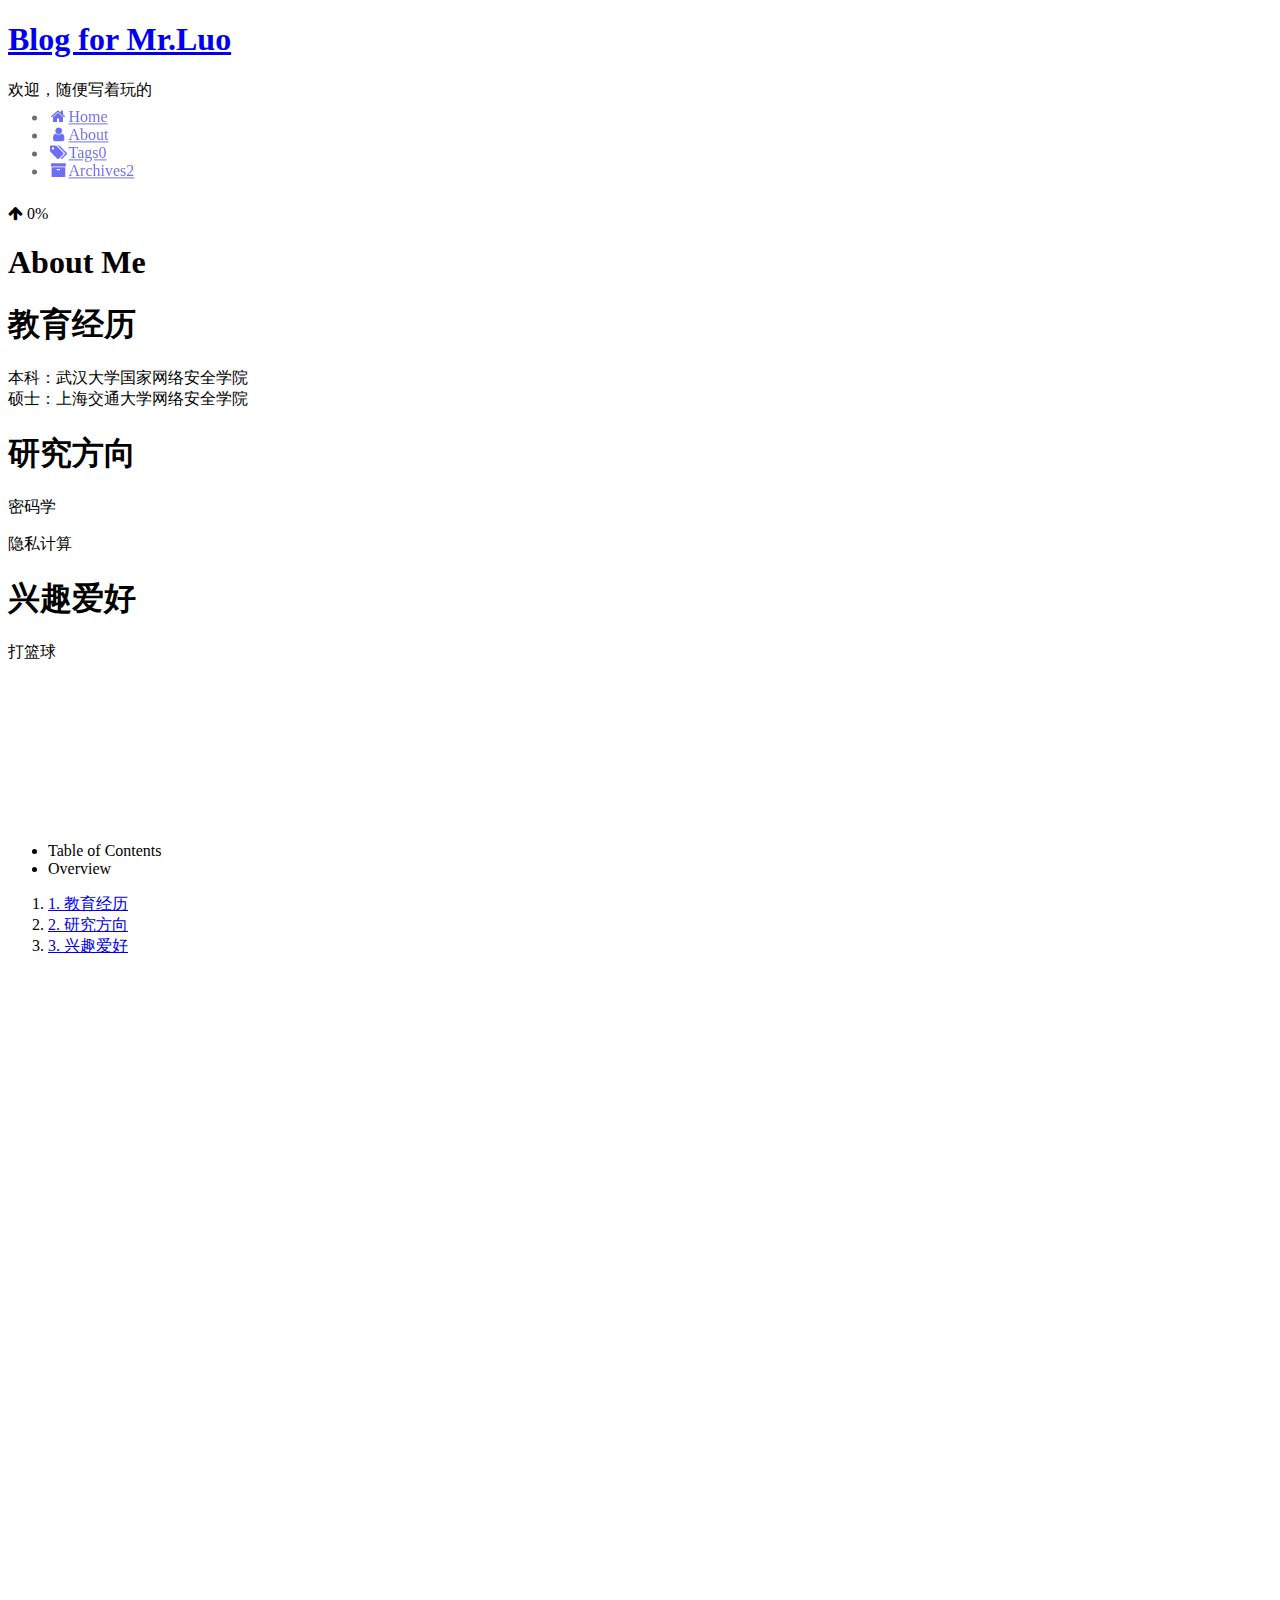
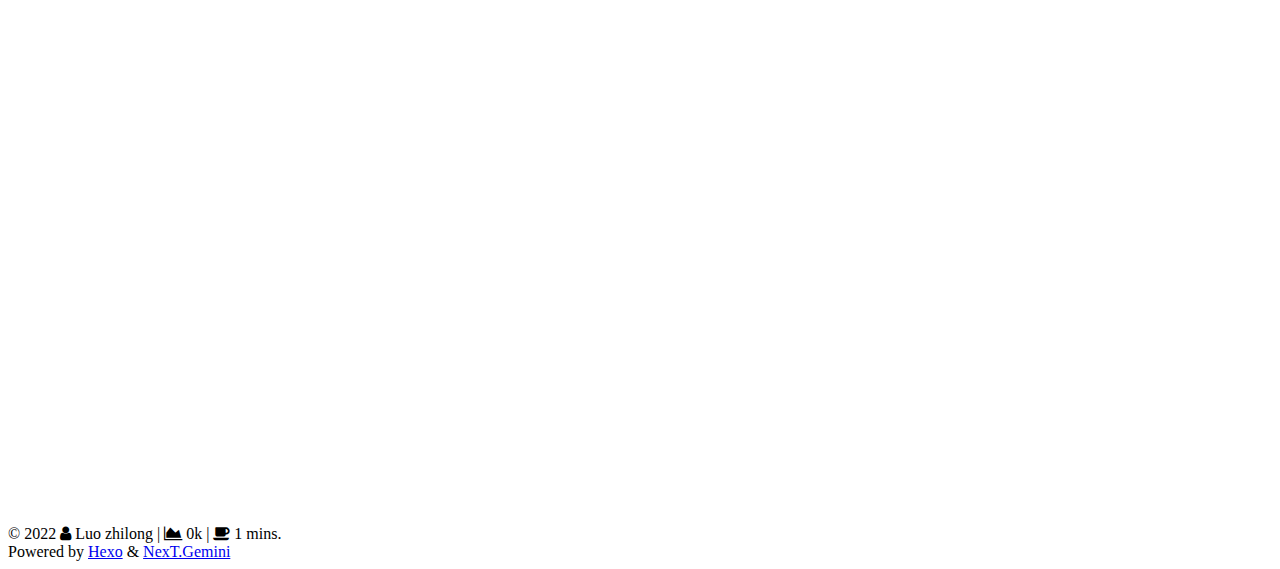
==== commit 8ef41316: "Site updated: 2022-09-28 10:23:41" ====
--- a/about/index.html
+++ b/about/index.html
@@ -126,12 +126,12 @@
   </li>
         <li class="menu-item menu-item-tags">
 
-    <a href="/tags/" rel="section"><i class="fa fa-fw fa-tags"></i>Tags</a>
+    <a href="/tags/" rel="section"><i class="fa fa-fw fa-tags"></i>Tags<span class="badge">0</span></a>
 
   </li>
         <li class="menu-item menu-item-archives">
 
-    <a href="/archives/" rel="section"><i class="fa fa-fw fa-archive"></i>Archives</a>
+    <a href="/archives/" rel="section"><i class="fa fa-fw fa-archive"></i>Archives<span class="badge">2</span></a>
 
   </li>
   </ul>
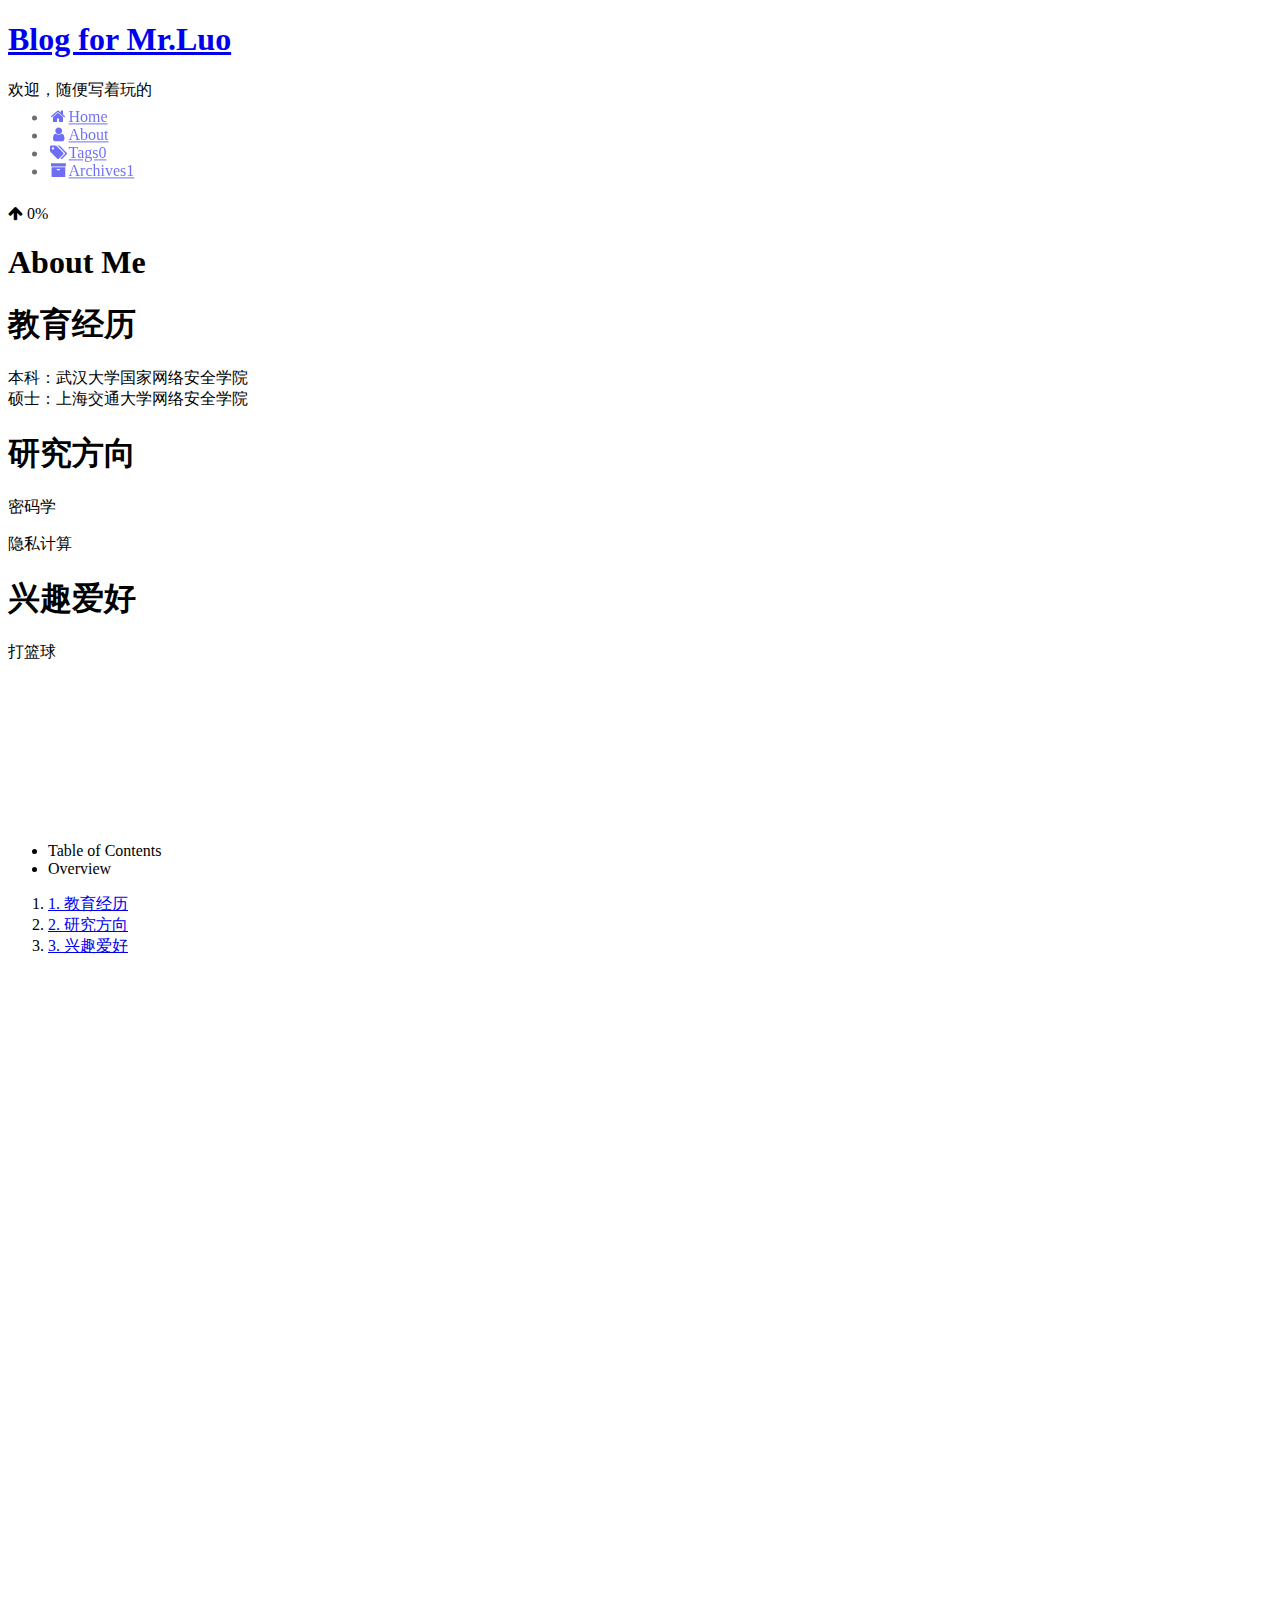
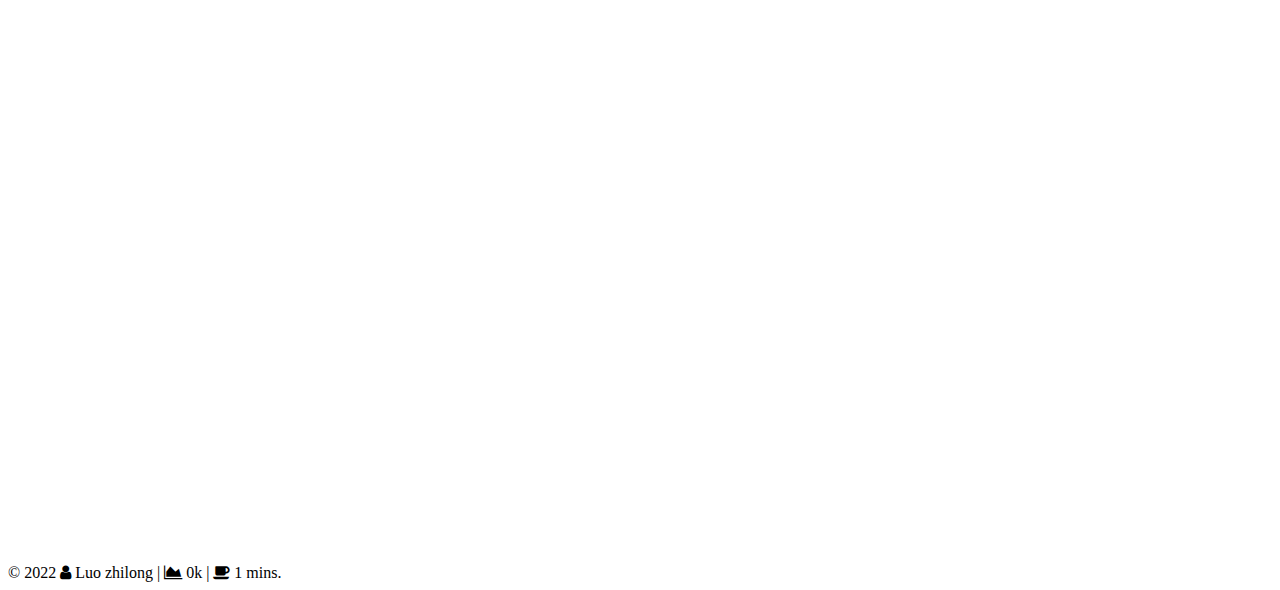
==== commit 8b4f8c78: "Site updated: 2022-09-28 11:41:05" ====
--- a/about/index.html
+++ b/about/index.html
@@ -131,7 +131,7 @@
   </li>
         <li class="menu-item menu-item-archives">
 
-    <a href="/archives/" rel="section"><i class="fa fa-fw fa-archive"></i>Archives<span class="badge">2</span></a>
+    <a href="/archives/" rel="section"><i class="fa fa-fw fa-archive"></i>Archives<span class="badge">1</span></a>
 
   </li>
   </ul>
@@ -254,19 +254,27 @@
     <img class="site-author-image" itemprop="image" alt="Luo zhilong"
       src="/images/avatar.jpg">
   <p class="site-author-name" itemprop="name">Luo zhilong</p>
-  <div class="site-description" itemprop="description"></div>
+  <div class="site-description" itemprop="description">好好学习</div>
 </div>
 <div class="site-state-wrap motion-element">
   <nav class="site-state">
       <div class="site-state-item site-state-posts">
           <a href="/archives/">
         
-          <span class="site-state-item-count">2</span>
+          <span class="site-state-item-count">1</span>
           <span class="site-state-item-name">posts</span>
         </a>
       </div>
   </nav>
 </div>
+  <div class="links-of-author motion-element">
+      <span class="links-of-author-item">
+        <a href="https://github.com/jerry-luo-zl" title="GitHub → https:&#x2F;&#x2F;github.com&#x2F;jerry-luo-zl" rel="noopener" target="_blank"><i class="fa fa-fw fa-github"></i>GitHub</a>
+      </span>
+      <span class="links-of-author-item">
+        <a href="mailto:handler058@163.com" title="E-Mail → mailto:handler058@163.com" rel="noopener" target="_blank"><i class="fa fa-fw fa-envelope"></i>E-Mail</a>
+      </span>
+  </div>
 
 
 
@@ -305,8 +313,11 @@
     </span>
     <span title="Reading time total">1 mins.</span>
 </div>
+
+<!--
   <div class="powered-by">Powered by <a href="https://hexo.io/" class="theme-link" rel="noopener" target="_blank">Hexo</a> & <a href="https://theme-next.org/" class="theme-link" rel="noopener" target="_blank">NexT.Gemini</a>
   </div>
+-->
 
         
 
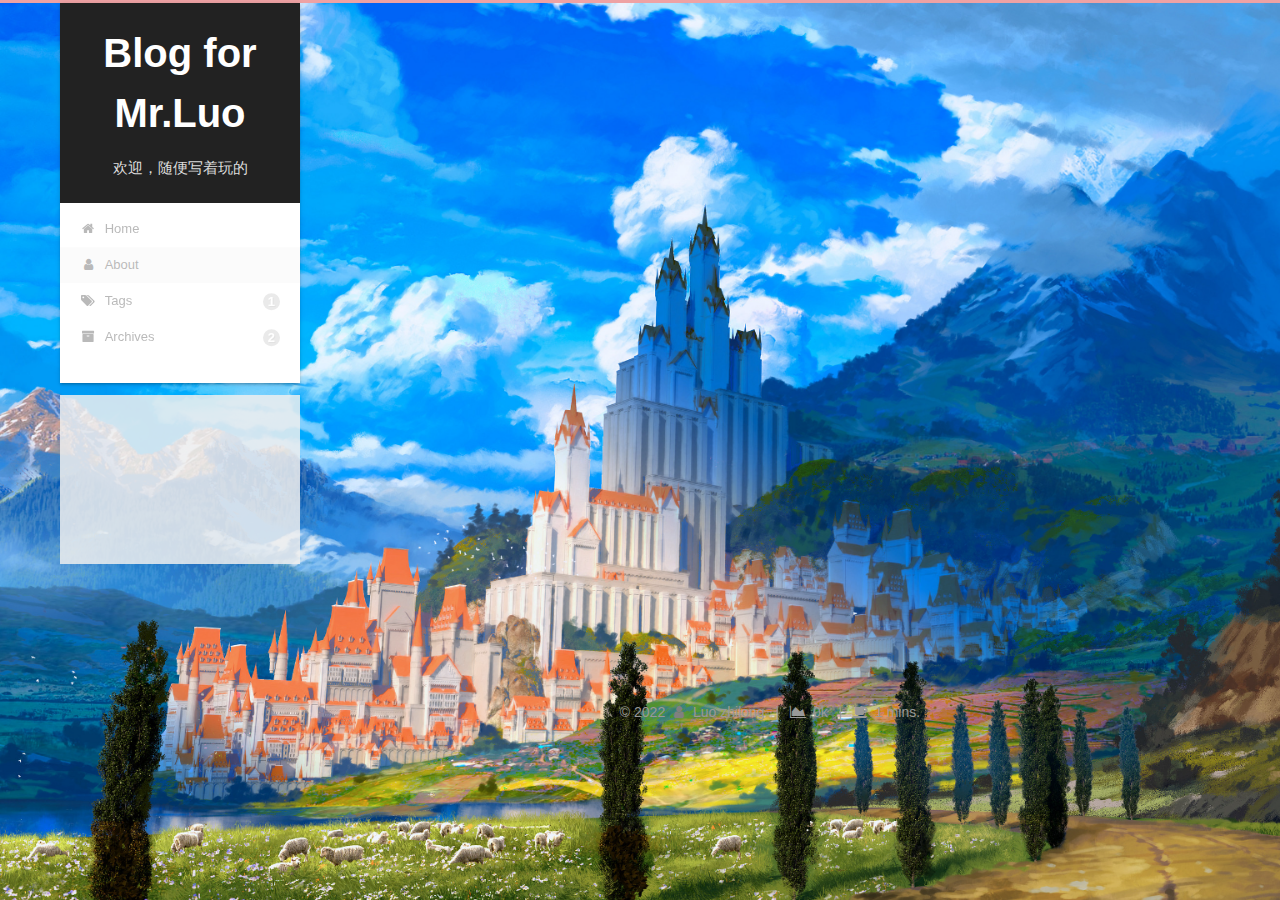
==== commit 741039d3: "Site updated: 2022-09-28 14:59:28" ====
--- a/about/index.html
+++ b/about/index.html
@@ -126,12 +126,12 @@
   </li>
         <li class="menu-item menu-item-tags">
 
-    <a href="/tags/" rel="section"><i class="fa fa-fw fa-tags"></i>Tags<span class="badge">0</span></a>
+    <a href="/tags/" rel="section"><i class="fa fa-fw fa-tags"></i>Tags<span class="badge">1</span></a>
 
   </li>
         <li class="menu-item menu-item-archives">
 
-    <a href="/archives/" rel="section"><i class="fa fa-fw fa-archive"></i>Archives<span class="badge">1</span></a>
+    <a href="/archives/" rel="section"><i class="fa fa-fw fa-archive"></i>Archives<span class="badge">2</span></a>
 
   </li>
   </ul>
@@ -261,9 +261,15 @@
       <div class="site-state-item site-state-posts">
           <a href="/archives/">
         
-          <span class="site-state-item-count">1</span>
+          <span class="site-state-item-count">2</span>
           <span class="site-state-item-name">posts</span>
         </a>
+      </div>
+      <div class="site-state-item site-state-tags">
+            <a href="/tags/">
+          
+        <span class="site-state-item-count">1</span>
+        <span class="site-state-item-name">tags</span></a>
       </div>
   </nav>
 </div>
--- a/css/main.css
+++ b/css/main.css
@@ -0,0 +1,2567 @@
+:root {
+  --body-bg-color: #eee;
+  --content-bg-color: #fff;
+  --card-bg-color: #f5f5f5;
+  --text-color: #555;
+  --link-color: #555;
+  --link-hover-color: #222;
+  --brand-color: #fff;
+  --brand-hover-color: #fff;
+  --table-row-odd-bg-color: #f9f9f9;
+  --table-row-hover-bg-color: #f5f5f5;
+  --menu-item-bg-color: #f5f5f5;
+  --btn-default-bg: #fff;
+  --btn-default-color: #555;
+  --btn-default-border-color: #555;
+  --btn-default-hover-bg: #222;
+  --btn-default-hover-color: #fff;
+  --btn-default-hover-border-color: #222;
+}
+html {
+  line-height: 1.15; /* 1 */
+  -webkit-text-size-adjust: 100%; /* 2 */
+}
+body {
+  margin: 0;
+}
+main {
+  display: block;
+}
+h1 {
+  font-size: 2em;
+  margin: 0.67em 0;
+}
+hr {
+  box-sizing: content-box; /* 1 */
+  height: 0; /* 1 */
+  overflow: visible; /* 2 */
+}
+pre {
+  font-family: monospace, monospace; /* 1 */
+  font-size: 1em; /* 2 */
+}
+a {
+  background: transparent;
+}
+abbr[title] {
+  border-bottom: none; /* 1 */
+  text-decoration: underline; /* 2 */
+  text-decoration: underline dotted; /* 2 */
+}
+b,
+strong {
+  font-weight: bolder;
+}
+code,
+kbd,
+samp {
+  font-family: monospace, monospace; /* 1 */
+  font-size: 1em; /* 2 */
+}
+small {
+  font-size: 80%;
+}
+sub,
+sup {
+  font-size: 75%;
+  line-height: 0;
+  position: relative;
+  vertical-align: baseline;
+}
+sub {
+  bottom: -0.25em;
+}
+sup {
+  top: -0.5em;
+}
+img {
+  border-style: none;
+}
+button,
+input,
+optgroup,
+select,
+textarea {
+  font-family: inherit; /* 1 */
+  font-size: 100%; /* 1 */
+  line-height: 1.15; /* 1 */
+  margin: 0; /* 2 */
+}
+button,
+input {
+/* 1 */
+  overflow: visible;
+}
+button,
+select {
+/* 1 */
+  text-transform: none;
+}
+button,
+[type='button'],
+[type='reset'],
+[type='submit'] {
+  -webkit-appearance: button;
+}
+button::-moz-focus-inner,
+[type='button']::-moz-focus-inner,
+[type='reset']::-moz-focus-inner,
+[type='submit']::-moz-focus-inner {
+  border-style: none;
+  padding: 0;
+}
+button:-moz-focusring,
+[type='button']:-moz-focusring,
+[type='reset']:-moz-focusring,
+[type='submit']:-moz-focusring {
+  outline: 1px dotted ButtonText;
+}
+fieldset {
+  padding: 0.35em 0.75em 0.625em;
+}
+legend {
+  box-sizing: border-box; /* 1 */
+  color: inherit; /* 2 */
+  display: table; /* 1 */
+  max-width: 100%; /* 1 */
+  padding: 0; /* 3 */
+  white-space: normal; /* 1 */
+}
+progress {
+  vertical-align: baseline;
+}
+textarea {
+  overflow: auto;
+}
+[type='checkbox'],
+[type='radio'] {
+  box-sizing: border-box; /* 1 */
+  padding: 0; /* 2 */
+}
+[type='number']::-webkit-inner-spin-button,
+[type='number']::-webkit-outer-spin-button {
+  height: auto;
+}
+[type='search'] {
+  outline-offset: -2px; /* 2 */
+  -webkit-appearance: textfield; /* 1 */
+}
+[type='search']::-webkit-search-decoration {
+  -webkit-appearance: none;
+}
+::-webkit-file-upload-button {
+  font: inherit; /* 2 */
+  -webkit-appearance: button; /* 1 */
+}
+details {
+  display: block;
+}
+summary {
+  display: list-item;
+}
+template {
+  display: none;
+}
+[hidden] {
+  display: none;
+}
+::selection {
+  background: #262a30;
+  color: #eee;
+}
+html,
+body {
+  height: 100%;
+}
+body {
+  background: var(--body-bg-color);
+  color: var(--text-color);
+  font-family: 'Lato', "PingFang SC", "Microsoft YaHei", sans-serif;
+  font-size: 1em;
+  line-height: 2;
+}
+@media (max-width: 991px) {
+  body {
+    padding-left: 0 !important;
+    padding-right: 0 !important;
+  }
+}
+h1,
+h2,
+h3,
+h4,
+h5,
+h6 {
+  font-family: 'Lato', "PingFang SC", "Microsoft YaHei", sans-serif;
+  font-weight: bold;
+  line-height: 1.5;
+  margin: 20px 0 15px;
+}
+h1 {
+  font-size: 1.5em;
+}
+h2 {
+  font-size: 1.375em;
+}
+h3 {
+  font-size: 1.25em;
+}
+h4 {
+  font-size: 1.125em;
+}
+h5 {
+  font-size: 1em;
+}
+h6 {
+  font-size: 0.875em;
+}
+p {
+  margin: 0 0 20px 0;
+}
+a,
+span.exturl {
+  border-bottom: 1px solid #999;
+  color: var(--link-color);
+  outline: 0;
+  text-decoration: none;
+  overflow-wrap: break-word;
+  word-wrap: break-word;
+  cursor: pointer;
+}
+a:hover,
+span.exturl:hover {
+  border-bottom-color: var(--link-hover-color);
+  color: var(--link-hover-color);
+}
+iframe,
+img,
+video {
+  display: block;
+  margin-left: auto;
+  margin-right: auto;
+  max-width: 100%;
+}
+hr {
+  background-image: repeating-linear-gradient(-45deg, #ddd, #ddd 4px, transparent 4px, transparent 8px);
+  border: 0;
+  height: 3px;
+  margin: 40px 0;
+}
+blockquote {
+  border-left: 4px solid #ddd;
+  color: #666;
+  margin: 0;
+  padding: 0 15px;
+}
+blockquote cite::before {
+  content: '-';
+  padding: 0 5px;
+}
+dt {
+  font-weight: bold;
+}
+dd {
+  margin: 0;
+  padding: 0;
+}
+kbd {
+  background-color: #f5f5f5;
+  background-image: linear-gradient(#eee, #fff, #eee);
+  border: 1px solid #ccc;
+  border-radius: 0.2em;
+  box-shadow: 0.1em 0.1em 0.2em rgba(0,0,0,0.1);
+  color: #555;
+  font-family: inherit;
+  padding: 0.1em 0.3em;
+  white-space: nowrap;
+}
+.table-container {
+  overflow: auto;
+}
+table {
+  border-collapse: collapse;
+  border-spacing: 0;
+  font-size: 0.875em;
+  margin: 0 0 20px 0;
+  width: 100%;
+}
+tbody tr:nth-of-type(odd) {
+  background: var(--table-row-odd-bg-color);
+}
+tbody tr:hover {
+  background: var(--table-row-hover-bg-color);
+}
+caption,
+th,
+td {
+  font-weight: normal;
+  padding: 8px;
+  text-align: left;
+  vertical-align: middle;
+}
+th,
+td {
+  border: 1px solid #ddd;
+  border-bottom: 3px solid #ddd;
+}
+th {
+  font-weight: 700;
+  padding-bottom: 10px;
+}
+td {
+  border-bottom-width: 1px;
+}
+.btn {
+  background: var(--btn-default-bg);
+  border: 2px solid var(--btn-default-border-color);
+  border-radius: 2px;
+  color: var(--btn-default-color);
+  display: inline-block;
+  font-size: 0.875em;
+  line-height: 2;
+  padding: 0 20px;
+  text-decoration: none;
+  transition-property: background-color;
+  transition-delay: 0s;
+  transition-duration: 0.2s;
+  transition-timing-function: ease-in-out;
+}
+.btn:hover {
+  background: var(--btn-default-hover-bg);
+  border-color: var(--btn-default-hover-border-color);
+  color: var(--btn-default-hover-color);
+}
+.btn + .btn {
+  margin: 0 0 8px 8px;
+}
+.btn .fa-fw {
+  text-align: left;
+  width: 1.285714285714286em;
+}
+.toggle {
+  line-height: 0;
+}
+.toggle .toggle-line {
+  background: #fff;
+  display: inline-block;
+  height: 2px;
+  left: 0;
+  position: relative;
+  top: 0;
+  transition: all 0.4s;
+  vertical-align: top;
+  width: 100%;
+}
+.toggle .toggle-line:not(:first-child) {
+  margin-top: 3px;
+}
+.toggle.toggle-arrow .toggle-line-first {
+  left: 50%;
+  top: 2px;
+  transform: rotate(45deg);
+  width: 50%;
+}
+.toggle.toggle-arrow .toggle-line-middle {
+  left: 2px;
+  width: 90%;
+}
+.toggle.toggle-arrow .toggle-line-last {
+  left: 50%;
+  top: -2px;
+  transform: rotate(-45deg);
+  width: 50%;
+}
+.toggle.toggle-close .toggle-line-first {
+  transform: rotate(-45deg);
+  top: 5px;
+}
+.toggle.toggle-close .toggle-line-middle {
+  opacity: 0;
+}
+.toggle.toggle-close .toggle-line-last {
+  transform: rotate(45deg);
+  top: -5px;
+}
+.highlight,
+pre {
+  background: #f7f7f7;
+  color: #4d4d4c;
+  line-height: 1.6;
+  margin: 0 auto 20px;
+}
+pre,
+code {
+  font-family: consolas, Menlo, monospace, "PingFang SC", "Microsoft YaHei";
+}
+code {
+  background: #eee;
+  border-radius: 3px;
+  color: #555;
+  padding: 2px 4px;
+  overflow-wrap: break-word;
+  word-wrap: break-word;
+}
+.highlight *::selection {
+  background: #d6d6d6;
+}
+.highlight pre {
+  border: 0;
+  margin: 0;
+  padding: 10px 0;
+}
+.highlight table {
+  border: 0;
+  margin: 0;
+  width: auto;
+}
+.highlight td {
+  border: 0;
+  padding: 0;
+}
+.highlight figcaption {
+  background: #eff2f3;
+  color: #4d4d4c;
+  display: flex;
+  font-size: 0.875em;
+  justify-content: space-between;
+  line-height: 1.2;
+  padding: 0.5em;
+}
+.highlight figcaption a {
+  color: #4d4d4c;
+}
+.highlight figcaption a:hover {
+  border-bottom-color: #4d4d4c;
+}
+.highlight .gutter {
+  -moz-user-select: none;
+  -ms-user-select: none;
+  -webkit-user-select: none;
+  user-select: none;
+}
+.highlight .gutter pre {
+  background: #eff2f3;
+  color: #869194;
+  padding-left: 10px;
+  padding-right: 10px;
+  text-align: right;
+}
+.highlight .code pre {
+  background: #f7f7f7;
+  padding-left: 10px;
+  width: 100%;
+}
+.gist table {
+  width: auto;
+}
+.gist table td {
+  border: 0;
+}
+pre {
+  overflow: auto;
+  padding: 10px;
+}
+pre code {
+  background: none;
+  color: #4d4d4c;
+  font-size: 0.875em;
+  padding: 0;
+  text-shadow: none;
+}
+pre .deletion {
+  background: #fdd;
+}
+pre .addition {
+  background: #dfd;
+}
+pre .meta {
+  color: #eab700;
+  -moz-user-select: none;
+  -ms-user-select: none;
+  -webkit-user-select: none;
+  user-select: none;
+}
+pre .comment {
+  color: #8e908c;
+}
+pre .variable,
+pre .attribute,
+pre .tag,
+pre .name,
+pre .regexp,
+pre .ruby .constant,
+pre .xml .tag .title,
+pre .xml .pi,
+pre .xml .doctype,
+pre .html .doctype,
+pre .css .id,
+pre .css .class,
+pre .css .pseudo {
+  color: #c82829;
+}
+pre .number,
+pre .preprocessor,
+pre .built_in,
+pre .builtin-name,
+pre .literal,
+pre .params,
+pre .constant,
+pre .command {
+  color: #f5871f;
+}
+pre .ruby .class .title,
+pre .css .rules .attribute,
+pre .string,
+pre .symbol,
+pre .value,
+pre .inheritance,
+pre .header,
+pre .ruby .symbol,
+pre .xml .cdata,
+pre .special,
+pre .formula {
+  color: #718c00;
+}
+pre .title,
+pre .css .hexcolor {
+  color: #3e999f;
+}
+pre .function,
+pre .python .decorator,
+pre .python .title,
+pre .ruby .function .title,
+pre .ruby .title .keyword,
+pre .perl .sub,
+pre .javascript .title,
+pre .coffeescript .title {
+  color: #4271ae;
+}
+pre .keyword,
+pre .javascript .function {
+  color: #8959a8;
+}
+.blockquote-center {
+  border-left: none;
+  margin: 40px 0;
+  padding: 0;
+  position: relative;
+  text-align: center;
+}
+.blockquote-center::before,
+.blockquote-center::after {
+  background-repeat: no-repeat;
+  background-size: 22px 22px;
+  content: ' ';
+  display: block;
+  height: 24px;
+  opacity: 0.2;
+  position: absolute;
+  width: 100%;
+}
+.blockquote-center::before {
+  background-image: url("../images/quote-l.svg");
+  background-position: 0 -6px;
+  border-top: 1px solid #ccc;
+  top: -20px;
+}
+.blockquote-center::after {
+  background-image: url("../images/quote-r.svg");
+  background-position: 100% 8px;
+  border-bottom: 1px solid #ccc;
+  bottom: -20px;
+}
+.blockquote-center p,
+.blockquote-center div {
+  text-align: center;
+}
+.post-body .group-picture img {
+  margin: 0 auto;
+  padding: 0 3px;
+}
+.group-picture-row {
+  margin-bottom: 6px;
+  overflow: hidden;
+}
+.group-picture-column {
+  float: left;
+  margin-bottom: 10px;
+}
+.post-body .label {
+  color: #555;
+  display: inline;
+  padding: 0 2px;
+}
+.post-body .label.default {
+  background: #f0f0f0;
+}
+.post-body .label.primary {
+  background: #efe6f7;
+}
+.post-body .label.info {
+  background: #e5f2f8;
+}
+.post-body .label.success {
+  background: #e7f4e9;
+}
+.post-body .label.warning {
+  background: #fcf6e1;
+}
+.post-body .label.danger {
+  background: #fae8eb;
+}
+.post-body .tabs {
+  margin-bottom: 20px;
+}
+.post-body .tabs,
+.tabs-comment {
+  display: block;
+  padding-top: 10px;
+  position: relative;
+}
+.post-body .tabs ul.nav-tabs,
+.tabs-comment ul.nav-tabs {
+  display: flex;
+  flex-wrap: wrap;
+  margin: 0;
+  margin-bottom: -1px;
+  padding: 0;
+}
+@media (max-width: 413px) {
+  .post-body .tabs ul.nav-tabs,
+  .tabs-comment ul.nav-tabs {
+    display: block;
+    margin-bottom: 5px;
+  }
+}
+.post-body .tabs ul.nav-tabs li.tab,
+.tabs-comment ul.nav-tabs li.tab {
+  border-bottom: 1px solid #ddd;
+  border-left: 1px solid transparent;
+  border-right: 1px solid transparent;
+  border-top: 3px solid transparent;
+  flex-grow: 1;
+  list-style-type: none;
+  border-radius: 0 0 0 0;
+}
+@media (max-width: 413px) {
+  .post-body .tabs ul.nav-tabs li.tab,
+  .tabs-comment ul.nav-tabs li.tab {
+    border-bottom: 1px solid transparent;
+    border-left: 3px solid transparent;
+    border-right: 1px solid transparent;
+    border-top: 1px solid transparent;
+  }
+}
+@media (max-width: 413px) {
+  .post-body .tabs ul.nav-tabs li.tab,
+  .tabs-comment ul.nav-tabs li.tab {
+    border-radius: 0;
+  }
+}
+.post-body .tabs ul.nav-tabs li.tab a,
+.tabs-comment ul.nav-tabs li.tab a {
+  border-bottom: initial;
+  display: block;
+  line-height: 1.8;
+  outline: 0;
+  padding: 0.25em 0.75em;
+  text-align: center;
+  transition-delay: 0s;
+  transition-duration: 0.2s;
+  transition-timing-function: ease-out;
+}
+.post-body .tabs ul.nav-tabs li.tab a i,
+.tabs-comment ul.nav-tabs li.tab a i {
+  width: 1.285714285714286em;
+}
+.post-body .tabs ul.nav-tabs li.tab.active,
+.tabs-comment ul.nav-tabs li.tab.active {
+  border-bottom: 1px solid transparent;
+  border-left: 1px solid #ddd;
+  border-right: 1px solid #ddd;
+  border-top: 3px solid #fc6423;
+}
+@media (max-width: 413px) {
+  .post-body .tabs ul.nav-tabs li.tab.active,
+  .tabs-comment ul.nav-tabs li.tab.active {
+    border-bottom: 1px solid #ddd;
+    border-left: 3px solid #fc6423;
+    border-right: 1px solid #ddd;
+    border-top: 1px solid #ddd;
+  }
+}
+.post-body .tabs ul.nav-tabs li.tab.active a,
+.tabs-comment ul.nav-tabs li.tab.active a {
+  color: var(--link-color);
+  cursor: default;
+}
+.post-body .tabs .tab-content .tab-pane,
+.tabs-comment .tab-content .tab-pane {
+  border: 1px solid #ddd;
+  border-top: 0;
+  padding: 20px 20px 0 20px;
+  border-radius: 0;
+}
+.post-body .tabs .tab-content .tab-pane:not(.active),
+.tabs-comment .tab-content .tab-pane:not(.active) {
+  display: none;
+}
+.post-body .tabs .tab-content .tab-pane.active,
+.tabs-comment .tab-content .tab-pane.active {
+  display: block;
+}
+.post-body .tabs .tab-content .tab-pane.active:nth-of-type(1),
+.tabs-comment .tab-content .tab-pane.active:nth-of-type(1) {
+  border-radius: 0 0 0 0;
+}
+@media (max-width: 413px) {
+  .post-body .tabs .tab-content .tab-pane.active:nth-of-type(1),
+  .tabs-comment .tab-content .tab-pane.active:nth-of-type(1) {
+    border-radius: 0;
+  }
+}
+.post-body .note {
+  border-radius: 3px;
+  margin-bottom: 20px;
+  padding: 1em;
+  position: relative;
+  border: 1px solid #eee;
+  border-left-width: 5px;
+}
+.post-body .note h2,
+.post-body .note h3,
+.post-body .note h4,
+.post-body .note h5,
+.post-body .note h6 {
+  margin-top: 0;
+  border-bottom: initial;
+  margin-bottom: 0;
+  padding-top: 0;
+}
+.post-body .note p:first-child,
+.post-body .note ul:first-child,
+.post-body .note ol:first-child,
+.post-body .note table:first-child,
+.post-body .note pre:first-child,
+.post-body .note blockquote:first-child,
+.post-body .note img:first-child {
+  margin-top: 0;
+}
+.post-body .note p:last-child,
+.post-body .note ul:last-child,
+.post-body .note ol:last-child,
+.post-body .note table:last-child,
+.post-body .note pre:last-child,
+.post-body .note blockquote:last-child,
+.post-body .note img:last-child {
+  margin-bottom: 0;
+}
+.post-body .note.default {
+  border-left-color: #777;
+}
+.post-body .note.default h2,
+.post-body .note.default h3,
+.post-body .note.default h4,
+.post-body .note.default h5,
+.post-body .note.default h6 {
+  color: #777;
+}
+.post-body .note.primary {
+  border-left-color: #6f42c1;
+}
+.post-body .note.primary h2,
+.post-body .note.primary h3,
+.post-body .note.primary h4,
+.post-body .note.primary h5,
+.post-body .note.primary h6 {
+  color: #6f42c1;
+}
+.post-body .note.info {
+  border-left-color: #428bca;
+}
+.post-body .note.info h2,
+.post-body .note.info h3,
+.post-body .note.info h4,
+.post-body .note.info h5,
+.post-body .note.info h6 {
+  color: #428bca;
+}
+.post-body .note.success {
+  border-left-color: #5cb85c;
+}
+.post-body .note.success h2,
+.post-body .note.success h3,
+.post-body .note.success h4,
+.post-body .note.success h5,
+.post-body .note.success h6 {
+  color: #5cb85c;
+}
+.post-body .note.warning {
+  border-left-color: #f0ad4e;
+}
+.post-body .note.warning h2,
+.post-body .note.warning h3,
+.post-body .note.warning h4,
+.post-body .note.warning h5,
+.post-body .note.warning h6 {
+  color: #f0ad4e;
+}
+.post-body .note.danger {
+  border-left-color: #d9534f;
+}
+.post-body .note.danger h2,
+.post-body .note.danger h3,
+.post-body .note.danger h4,
+.post-body .note.danger h5,
+.post-body .note.danger h6 {
+  color: #d9534f;
+}
+.pagination .prev,
+.pagination .next,
+.pagination .page-number,
+.pagination .space {
+  display: inline-block;
+  margin: 0 10px;
+  padding: 0 11px;
+  position: relative;
+  top: -1px;
+}
+@media (max-width: 767px) {
+  .pagination .prev,
+  .pagination .next,
+  .pagination .page-number,
+  .pagination .space {
+    margin: 0 5px;
+  }
+}
+.pagination {
+  border-top: 1px solid #eee;
+  margin: 120px 0 0;
+  text-align: center;
+}
+.pagination .prev,
+.pagination .next,
+.pagination .page-number {
+  border-bottom: 0;
+  border-top: 1px solid #eee;
+  transition-property: border-color;
+  transition-delay: 0s;
+  transition-duration: 0.2s;
+  transition-timing-function: ease-in-out;
+}
+.pagination .prev:hover,
+.pagination .next:hover,
+.pagination .page-number:hover {
+  border-top-color: #222;
+}
+.pagination .space {
+  margin: 0;
+  padding: 0;
+}
+.pagination .prev {
+  margin-left: 0;
+}
+.pagination .next {
+  margin-right: 0;
+}
+.pagination .page-number.current {
+  background: #ccc;
+  border-top-color: #ccc;
+  color: #fff;
+}
+@media (max-width: 767px) {
+  .pagination {
+    border-top: none;
+  }
+  .pagination .prev,
+  .pagination .next,
+  .pagination .page-number {
+    border-bottom: 1px solid #eee;
+    border-top: 0;
+    margin-bottom: 10px;
+    padding: 0 10px;
+  }
+  .pagination .prev:hover,
+  .pagination .next:hover,
+  .pagination .page-number:hover {
+    border-bottom-color: #222;
+  }
+}
+.comments {
+  margin-top: 60px;
+  overflow: hidden;
+}
+.comment-button-group {
+  display: flex;
+  flex-wrap: wrap-reverse;
+  justify-content: center;
+  margin: 1em 0;
+}
+.comment-button-group .comment-button {
+  margin: 0.1em 0.2em;
+}
+.comment-button-group .comment-button.active {
+  background: var(--btn-default-hover-bg);
+  border-color: var(--btn-default-hover-border-color);
+  color: var(--btn-default-hover-color);
+}
+.comment-position {
+  display: none;
+}
+.comment-position.active {
+  display: block;
+}
+.tabs-comment {
+  background: var(--content-bg-color);
+  margin-top: 4em;
+  padding-top: 0;
+}
+.tabs-comment .comments {
+  border: 0;
+  box-shadow: none;
+  margin-top: 0;
+  padding-top: 0;
+}
+.container {
+  min-height: 100%;
+  position: relative;
+}
+.main-inner {
+  margin: 0 auto;
+  width: calc(100% - 20px);
+}
+@media (min-width: 1200px) {
+  .main-inner {
+    width: 1160px;
+  }
+}
+@media (min-width: 1600px) {
+  .main-inner {
+    width: 73%;
+  }
+}
+@media (max-width: 767px) {
+  .content-wrap {
+    padding: 0 20px;
+  }
+}
+.header {
+  background: transparent;
+}
+.header-inner {
+  margin: 0 auto;
+  width: calc(100% - 20px);
+}
+@media (min-width: 1200px) {
+  .header-inner {
+    width: 1160px;
+  }
+}
+@media (min-width: 1600px) {
+  .header-inner {
+    width: 73%;
+  }
+}
+.site-brand-container {
+  display: flex;
+  flex-shrink: 0;
+  padding: 0 10px;
+}
+.headband {
+  background: #222;
+  height: 3px;
+}
+.site-meta {
+  flex-grow: 1;
+  text-align: center;
+}
+@media (max-width: 767px) {
+  .site-meta {
+    text-align: center;
+  }
+}
+.brand {
+  border-bottom: none;
+  color: var(--brand-color);
+  display: inline-block;
+  line-height: 1.375em;
+  padding: 0 40px;
+  position: relative;
+}
+.brand:hover {
+  color: var(--brand-hover-color);
+}
+.site-title {
+  font-family: 'Lato', "PingFang SC", "Microsoft YaHei", sans-serif;
+  font-size: 1.375em;
+  font-weight: normal;
+  margin: 0;
+}
+.site-subtitle {
+  color: #ddd;
+  font-size: 15px;
+  margin: 10px 0;
+}
+.use-motion .brand {
+  opacity: 0;
+}
+.use-motion .site-title,
+.use-motion .site-subtitle,
+.use-motion .custom-logo-image {
+  opacity: 0;
+  position: relative;
+  top: -10px;
+}
+.site-nav-toggle,
+.site-nav-right {
+  display: none;
+}
+@media (max-width: 767px) {
+  .site-nav-toggle,
+  .site-nav-right {
+    display: flex;
+    flex-direction: column;
+    justify-content: center;
+  }
+}
+.site-nav-toggle .toggle,
+.site-nav-right .toggle {
+  color: var(--text-color);
+  padding: 10px;
+  width: 22px;
+}
+.site-nav-toggle .toggle .toggle-line,
+.site-nav-right .toggle .toggle-line {
+  background: var(--text-color);
+  border-radius: 1px;
+}
+.site-nav {
+  display: block;
+}
+@media (max-width: 767px) {
+  .site-nav {
+    clear: both;
+    display: none;
+  }
+}
+.site-nav.site-nav-on {
+  display: block;
+}
+.menu {
+  margin-top: 20px;
+  padding-left: 0;
+  text-align: center;
+}
+.menu-item {
+  display: inline-block;
+  list-style: none;
+  margin: 0 10px;
+}
+@media (max-width: 767px) {
+  .menu-item {
+    display: block;
+    margin-top: 10px;
+  }
+  .menu-item.menu-item-search {
+    display: none;
+  }
+}
+.menu-item a,
+.menu-item span.exturl {
+  border-bottom: 0;
+  display: block;
+  font-size: 0.8125em;
+  transition-property: border-color;
+  transition-delay: 0s;
+  transition-duration: 0.2s;
+  transition-timing-function: ease-in-out;
+}
+@media (hover: none) {
+  .menu-item a:hover,
+  .menu-item span.exturl:hover {
+    border-bottom-color: transparent !important;
+  }
+}
+.menu-item .fa {
+  margin-right: 8px;
+}
+.menu-item .badge {
+  display: inline-block;
+  font-weight: bold;
+  line-height: 1;
+  margin-left: 0.35em;
+  margin-top: 0.35em;
+  text-align: center;
+  white-space: nowrap;
+}
+@media (max-width: 767px) {
+  .menu-item .badge {
+    float: right;
+    margin-left: 0;
+  }
+}
+.menu-item-active a,
+.menu .menu-item a:hover,
+.menu .menu-item span.exturl:hover {
+  background: var(--menu-item-bg-color);
+}
+.use-motion .menu-item {
+  opacity: 0;
+}
+.sidebar {
+  background: #222;
+  bottom: 0;
+  box-shadow: inset 0 2px 6px #000;
+  position: fixed;
+  top: 0;
+}
+@media (max-width: 991px) {
+  .sidebar {
+    display: none;
+  }
+}
+.sidebar-inner {
+  color: #999;
+  padding: 18px 10px;
+  text-align: center;
+}
+.cc-license {
+  margin-top: 10px;
+  text-align: center;
+}
+.cc-license .cc-opacity {
+  border-bottom: none;
+  opacity: 0.7;
+}
+.cc-license .cc-opacity:hover {
+  opacity: 0.9;
+}
+.cc-license img {
+  display: inline-block;
+}
+.site-author-image {
+  border: 1px solid #eee;
+  display: block;
+  margin: 0 auto;
+  max-width: 120px;
+  padding: 2px;
+}
+.site-author-name {
+  color: var(--text-color);
+  font-weight: 600;
+  margin: 0;
+  text-align: center;
+}
+.site-description {
+  color: #999;
+  font-size: 0.8125em;
+  margin-top: 0;
+  text-align: center;
+}
+.links-of-author {
+  margin-top: 15px;
+}
+.links-of-author a,
+.links-of-author span.exturl {
+  border-bottom-color: #555;
+  display: inline-block;
+  font-size: 0.8125em;
+  margin-bottom: 10px;
+  margin-right: 10px;
+  vertical-align: middle;
+}
+.links-of-author a::before,
+.links-of-author span.exturl::before {
+  background: #e299d6;
+  border-radius: 50%;
+  content: ' ';
+  display: inline-block;
+  height: 4px;
+  margin-right: 3px;
+  vertical-align: middle;
+  width: 4px;
+}
+.sidebar-button {
+  margin-top: 15px;
+}
+.sidebar-button a {
+  border: 1px solid #fc6423;
+  border-radius: 4px;
+  color: #fc6423;
+  display: inline-block;
+  padding: 0 15px;
+}
+.sidebar-button a .fa {
+  margin-right: 5px;
+}
+.sidebar-button a:hover {
+  background: #fc6423;
+  border: 1px solid #fc6423;
+  color: #fff;
+}
+.sidebar-button a:hover .fa {
+  color: #fff;
+}
+.links-of-blogroll {
+  font-size: 0.8125em;
+  margin-top: 10px;
+}
+.links-of-blogroll-title {
+  font-size: 0.875em;
+  font-weight: 600;
+  margin-top: 0;
+}
+.links-of-blogroll-list {
+  list-style: none;
+  margin: 0;
+  padding: 0;
+}
+#sidebar-dimmer {
+  display: none;
+}
+@media (max-width: 767px) {
+  #sidebar-dimmer {
+    background: #000;
+    display: block;
+    height: 100%;
+    left: 100%;
+    opacity: 0;
+    position: fixed;
+    top: 0;
+    width: 100%;
+    z-index: 1100;
+  }
+  .sidebar-active + #sidebar-dimmer {
+    opacity: 0.7;
+    transform: translateX(-100%);
+    transition: opacity 0.5s;
+  }
+}
+.sidebar-nav {
+  margin: 0;
+  padding-bottom: 20px;
+  padding-left: 0;
+}
+.sidebar-nav li {
+  border-bottom: 1px solid transparent;
+  color: #555;
+  cursor: pointer;
+  display: inline-block;
+  font-size: 0.875em;
+}
+.sidebar-nav li.sidebar-nav-overview {
+  margin-left: 10px;
+}
+.sidebar-nav li:hover {
+  color: #fc6423;
+}
+.sidebar-nav .sidebar-nav-active {
+  border-bottom-color: #fc6423;
+  color: #fc6423;
+}
+.sidebar-nav .sidebar-nav-active:hover {
+  color: #fc6423;
+}
+.sidebar-panel {
+  display: none;
+  overflow-x: hidden;
+  overflow-y: auto;
+}
+.sidebar-panel-active {
+  display: block;
+}
+.sidebar-toggle {
+  background: #222;
+  bottom: 45px;
+  cursor: pointer;
+  height: 14px;
+  left: 30px;
+  padding: 5px;
+  position: fixed;
+  width: 14px;
+  z-index: 1300;
+}
+@media (max-width: 991px) {
+  .sidebar-toggle {
+    left: 20px;
+    opacity: 0.8;
+    display: none;
+  }
+}
+.sidebar-toggle:hover .toggle-line {
+  background: #fc6423;
+}
+.post-toc {
+  font-size: 0.875em;
+}
+.post-toc ol {
+  list-style: none;
+  margin: 0;
+  padding: 0 2px 5px 10px;
+  text-align: left;
+}
+.post-toc ol > ol {
+  padding-left: 0;
+}
+.post-toc ol a {
+  transition-property: all;
+  transition-delay: 0s;
+  transition-duration: 0.2s;
+  transition-timing-function: ease-in-out;
+}
+.post-toc .nav-item {
+  line-height: 1.8;
+  overflow: hidden;
+  text-overflow: ellipsis;
+  white-space: nowrap;
+}
+.post-toc .nav .nav-child {
+  display: none;
+}
+.post-toc .nav .active > .nav-child {
+  display: block;
+}
+.post-toc .nav .active-current > .nav-child {
+  display: block;
+}
+.post-toc .nav .active-current > .nav-child > .nav-item {
+  display: block;
+}
+.post-toc .nav .active > a {
+  border-bottom-color: #fc6423;
+  color: #fc6423;
+}
+.post-toc .nav .active-current > a {
+  color: #fc6423;
+}
+.post-toc .nav .active-current > a:hover {
+  color: #fc6423;
+}
+.site-state {
+  display: flex;
+  justify-content: center;
+  line-height: 1.4;
+  margin-top: 10px;
+  overflow: hidden;
+  text-align: center;
+  white-space: nowrap;
+}
+.site-state-item {
+  padding: 0 15px;
+}
+.site-state-item:not(:first-child) {
+  border-left: 1px solid #eee;
+}
+.site-state-item a {
+  border-bottom: none;
+}
+.site-state-item-count {
+  display: block;
+  font-size: 1em;
+  font-weight: 600;
+  text-align: center;
+}
+.site-state-item-name {
+  color: #999;
+  font-size: 0.8125em;
+}
+.footer {
+  color: #999;
+  font-size: 0.875em;
+  padding: 20px 0;
+}
+.footer.footer-fixed {
+  bottom: 0;
+  left: 0;
+  position: absolute;
+  right: 0;
+}
+.footer-inner {
+  box-sizing: border-box;
+  margin: 0 auto;
+  text-align: center;
+  width: calc(100% - 20px);
+}
+@media (min-width: 1200px) {
+  .footer-inner {
+    width: 1160px;
+  }
+}
+@media (min-width: 1600px) {
+  .footer-inner {
+    width: 73%;
+  }
+}
+.languages {
+  display: inline-block;
+  font-size: 1.125em;
+  position: relative;
+}
+.languages .lang-select-label span {
+  margin: 0 0.5em;
+}
+.languages .lang-select {
+  height: 100%;
+  left: 0;
+  opacity: 0;
+  position: absolute;
+  top: 0;
+  width: 100%;
+}
+.with-love {
+  color: #808080;
+  display: inline-block;
+  margin: 0 5px;
+}
+.powered-by,
+.theme-info {
+  display: inline-block;
+}
+@-moz-keyframes iconAnimate {
+  0%, 100% {
+    transform: scale(1);
+  }
+  10%, 30% {
+    transform: scale(0.9);
+  }
+  20%, 40%, 60%, 80% {
+    transform: scale(1.1);
+  }
+  50%, 70% {
+    transform: scale(1.1);
+  }
+}
+@-webkit-keyframes iconAnimate {
+  0%, 100% {
+    transform: scale(1);
+  }
+  10%, 30% {
+    transform: scale(0.9);
+  }
+  20%, 40%, 60%, 80% {
+    transform: scale(1.1);
+  }
+  50%, 70% {
+    transform: scale(1.1);
+  }
+}
+@-o-keyframes iconAnimate {
+  0%, 100% {
+    transform: scale(1);
+  }
+  10%, 30% {
+    transform: scale(0.9);
+  }
+  20%, 40%, 60%, 80% {
+    transform: scale(1.1);
+  }
+  50%, 70% {
+    transform: scale(1.1);
+  }
+}
+@keyframes iconAnimate {
+  0%, 100% {
+    transform: scale(1);
+  }
+  10%, 30% {
+    transform: scale(0.9);
+  }
+  20%, 40%, 60%, 80% {
+    transform: scale(1.1);
+  }
+  50%, 70% {
+    transform: scale(1.1);
+  }
+}
+.back-to-top {
+  font-size: 12px;
+  text-align: center;
+  transition-delay: 0s;
+  transition-duration: 0.2s;
+  transition-timing-function: ease-in-out;
+}
+.back-to-top {
+  background: #222;
+  bottom: -100px;
+  box-sizing: border-box;
+  color: #fff;
+  cursor: pointer;
+  left: 30px;
+  opacity: 0.6;
+  padding: 0 6px;
+  position: fixed;
+  transition-property: bottom;
+  z-index: 1300;
+  width: 24px;
+}
+.back-to-top span {
+  display: none;
+}
+.back-to-top:hover {
+  color: #fc6423;
+}
+.back-to-top.back-to-top-on {
+  bottom: 30px;
+}
+@media (max-width: 991px) {
+  .back-to-top {
+    left: 20px;
+    opacity: 0.8;
+  }
+}
+.post-body {
+  font-family: 'Lato', "PingFang SC", "Microsoft YaHei", sans-serif;
+  overflow-wrap: break-word;
+  word-wrap: break-word;
+}
+@media (min-width: 1200px) {
+  .post-body {
+    font-size: 1.125em;
+  }
+}
+.post-body .exturl .fa {
+  font-size: 0.875em;
+  margin-left: 4px;
+}
+.post-body .image-caption,
+.post-body .figure .caption {
+  color: #999;
+  font-size: 0.875em;
+  font-weight: bold;
+  line-height: 1;
+  margin: -20px auto 15px;
+  text-align: center;
+}
+.post-sticky-flag {
+  display: inline-block;
+  transform: rotate(30deg);
+}
+.post-button {
+  margin-top: 40px;
+  text-align: center;
+}
+.use-motion .post-block,
+.use-motion .pagination,
+.use-motion .comments {
+  opacity: 0;
+}
+.use-motion .post-header {
+  opacity: 0;
+}
+.use-motion .post-body {
+  opacity: 0;
+}
+.use-motion .collection-header {
+  opacity: 0;
+}
+.posts-collapse {
+  margin-left: 35px;
+  position: relative;
+}
+@media (max-width: 767px) {
+  .posts-collapse {
+    margin-left: 0px;
+    margin-right: 0px;
+  }
+}
+.posts-collapse .collection-title {
+  font-size: 1.125em;
+  position: relative;
+}
+.posts-collapse .collection-title::before {
+  background: #999;
+  border: 1px solid #fff;
+  border-radius: 50%;
+  content: ' ';
+  height: 10px;
+  left: 0;
+  margin-left: -6px;
+  margin-top: -4px;
+  position: absolute;
+  top: 50%;
+  width: 10px;
+}
+.posts-collapse .collection-year {
+  font-size: 1.5em;
+  font-weight: bold;
+  margin: 60px 0;
+  position: relative;
+}
+.posts-collapse .collection-year::before {
+  background: #bbb;
+  border-radius: 50%;
+  content: ' ';
+  height: 8px;
+  left: 0;
+  margin-left: -4px;
+  margin-top: -4px;
+  position: absolute;
+  top: 50%;
+  width: 8px;
+}
+.posts-collapse .collection-header {
+  display: block;
+  margin: 0 0 0 20px;
+}
+.posts-collapse .collection-header small {
+  color: #bbb;
+  margin-left: 5px;
+}
+.posts-collapse .post-header {
+  border-bottom: 1px dashed #ccc;
+  margin: 30px 0;
+  padding-left: 15px;
+  position: relative;
+  transition-property: border;
+  transition-delay: 0s;
+  transition-duration: 0.2s;
+  transition-timing-function: ease-in-out;
+}
+.posts-collapse .post-header::before {
+  background: #bbb;
+  border: 1px solid #fff;
+  border-radius: 50%;
+  content: ' ';
+  height: 6px;
+  left: 0;
+  margin-left: -4px;
+  position: absolute;
+  top: 0.75em;
+  transition-property: background;
+  width: 6px;
+  transition-delay: 0s;
+  transition-duration: 0.2s;
+  transition-timing-function: ease-in-out;
+}
+.posts-collapse .post-header:hover {
+  border-bottom-color: #666;
+}
+.posts-collapse .post-header:hover::before {
+  background: #222;
+}
+.posts-collapse .post-meta {
+  display: inline;
+  font-size: 0.75em;
+  margin-right: 10px;
+}
+.posts-collapse .post-title {
+  display: inline;
+}
+.posts-collapse .post-title a,
+.posts-collapse .post-title span.exturl {
+  border-bottom: none;
+  color: var(--link-color);
+}
+.posts-collapse::before {
+  background: #f5f5f5;
+  content: ' ';
+  height: 100%;
+  left: 0;
+  margin-left: -2px;
+  position: absolute;
+  top: 1.25em;
+  width: 4px;
+}
+.posts-collapse .fa-external-link {
+  font-size: 0.875em;
+  margin-left: 5px;
+}
+.post-eof {
+  background: #ccc;
+  height: 1px;
+  margin: 80px auto 60px;
+  text-align: center;
+  width: 8%;
+}
+.post-block:last-of-type .post-eof {
+  display: none;
+}
+.content {
+  padding-top: 40px;
+}
+@media (min-width: 992px) {
+  .post-body {
+    text-align: justify;
+  }
+}
+@media (max-width: 991px) {
+  .post-body {
+    text-align: justify;
+  }
+}
+.post-body h1,
+.post-body h2,
+.post-body h3,
+.post-body h4,
+.post-body h5,
+.post-body h6 {
+  padding-top: 10px;
+}
+.post-body h1 .header-anchor,
+.post-body h2 .header-anchor,
+.post-body h3 .header-anchor,
+.post-body h4 .header-anchor,
+.post-body h5 .header-anchor,
+.post-body h6 .header-anchor {
+  border-bottom-style: none;
+  color: #ccc;
+  float: right;
+  margin-left: 10px;
+  visibility: hidden;
+}
+.post-body h1 .header-anchor:hover,
+.post-body h2 .header-anchor:hover,
+.post-body h3 .header-anchor:hover,
+.post-body h4 .header-anchor:hover,
+.post-body h5 .header-anchor:hover,
+.post-body h6 .header-anchor:hover {
+  color: inherit;
+}
+.post-body h1:hover .header-anchor,
+.post-body h2:hover .header-anchor,
+.post-body h3:hover .header-anchor,
+.post-body h4:hover .header-anchor,
+.post-body h5:hover .header-anchor,
+.post-body h6:hover .header-anchor {
+  visibility: visible;
+}
+.post-body iframe,
+.post-body img,
+.post-body video {
+  margin-bottom: 20px;
+}
+.post-body .video-container {
+  height: 0;
+  margin-bottom: 20px;
+  overflow: hidden;
+  padding-top: 75%;
+  position: relative;
+  width: 100%;
+}
+.post-body .video-container iframe,
+.post-body .video-container object,
+.post-body .video-container embed {
+  height: 100%;
+  left: 0;
+  margin: 0;
+  position: absolute;
+  top: 0;
+  width: 100%;
+}
+.post-gallery {
+  align-items: center;
+  display: grid;
+  grid-gap: 10px;
+  grid-template-columns: 1fr 1fr 1fr;
+  margin-bottom: 20px;
+}
+@media (max-width: 767px) {
+  .post-gallery {
+    grid-template-columns: 1fr 1fr;
+  }
+}
+.post-gallery a {
+  border: 0;
+}
+.post-gallery img {
+  margin: 0;
+}
+.posts-expand .post-header {
+  font-size: 1.125em;
+}
+.posts-expand .post-title {
+  font-size: 50px;
+  font-weight: normal;
+  margin: initial;
+  text-align: center;
+  overflow-wrap: break-word;
+  word-wrap: break-word;
+}
+.posts-expand .post-title-link {
+  border-bottom: none;
+  color: var(--link-color);
+  display: inline-block;
+  position: relative;
+  vertical-align: top;
+}
+.posts-expand .post-title-link::before {
+  background: var(--link-color);
+  bottom: 0;
+  content: '';
+  height: 2px;
+  left: 0;
+  position: absolute;
+  transform: scaleX(0);
+  visibility: hidden;
+  width: 100%;
+  transition-delay: 0s;
+  transition-duration: 0.2s;
+  transition-timing-function: ease-in-out;
+}
+.posts-expand .post-title-link:hover::before {
+  transform: scaleX(1);
+  visibility: visible;
+}
+.posts-expand .post-title-link .fa {
+  font-size: 0.875em;
+  margin-left: 5px;
+}
+.posts-expand .post-meta {
+  color: #999;
+  font-family: 'Lato', "PingFang SC", "Microsoft YaHei", sans-serif;
+  font-size: 0.75em;
+  margin: 3px 0 60px 0;
+  text-align: center;
+}
+.posts-expand .post-meta .post-description {
+  font-size: 0.875em;
+  margin-top: 2px;
+}
+.posts-expand .post-meta time {
+  border-bottom: 1px dashed #999;
+  cursor: pointer;
+}
+.post-meta .post-meta-item + .post-meta-item::before {
+  content: '|';
+  margin: 0 0.5em;
+}
+.post-meta-divider {
+  margin: 0 0.5em;
+}
+.post-meta-item-icon {
+  margin-right: 3px;
+}
+@media (max-width: 991px) {
+  .post-meta-item-icon {
+    display: inline-block;
+  }
+}
+@media (max-width: 991px) {
+  .post-meta-item-text {
+    display: none;
+  }
+}
+.post-nav {
+  border-top: 1px solid #eee;
+  display: flex;
+  justify-content: space-between;
+  margin-top: 15px;
+  padding-top: 10px;
+}
+.post-nav-item {
+  flex: 1;
+}
+.post-nav-item a {
+  border-bottom: none;
+  display: block;
+  font-size: 0.875em;
+  line-height: 1.6;
+  position: relative;
+}
+.post-nav-item a:active {
+  top: 2px;
+}
+.post-nav-item .fa {
+  font-size: 0.75em;
+}
+.post-nav-item:first-child {
+  margin-right: 15px;
+}
+.post-nav-item:first-child a {
+  padding-left: 5px;
+}
+.post-nav-item:first-child .fa {
+  margin-right: 5px;
+}
+.post-nav-item:last-child {
+  margin-left: 15px;
+  text-align: right;
+}
+.post-nav-item:last-child a {
+  padding-right: 5px;
+}
+.post-nav-item:last-child .fa {
+  margin-left: 5px;
+}
+.rtl.post-body p,
+.rtl.post-body a,
+.rtl.post-body h1,
+.rtl.post-body h2,
+.rtl.post-body h3,
+.rtl.post-body h4,
+.rtl.post-body h5,
+.rtl.post-body h6,
+.rtl.post-body li,
+.rtl.post-body ul,
+.rtl.post-body ol {
+  direction: rtl;
+  font-family: UKIJ Ekran;
+}
+.rtl.post-title {
+  font-family: UKIJ Ekran;
+}
+.post-tags {
+  margin-top: 40px;
+  text-align: center;
+}
+.post-tags a {
+  display: inline-block;
+  font-size: 0.8125em;
+}
+.post-tags a:not(:last-child) {
+  margin-right: 10px;
+}
+.post-widgets {
+  border-top: 1px solid #eee;
+  margin-top: 15px;
+  text-align: center;
+}
+.wp_rating {
+  height: 20px;
+  line-height: 20px;
+  margin-top: 10px;
+  padding-top: 6px;
+  text-align: center;
+}
+.social-like {
+  display: flex;
+  font-size: 0.875em;
+  justify-content: center;
+  text-align: center;
+}
+.reward-container {
+  margin: 20px auto;
+  padding: 10px 0;
+  text-align: center;
+  width: 90%;
+}
+.reward-container button {
+  background: #ff2a2a;
+  border: 0;
+  border-radius: 5px;
+  color: #fff;
+  cursor: pointer;
+  line-height: 2;
+  outline: 0;
+  padding: 0 15px;
+  vertical-align: text-top;
+}
+.reward-container button:hover {
+  background: #f55;
+}
+#qr {
+  padding-top: 20px;
+}
+#qr a {
+  border: 0;
+}
+#qr img {
+  display: inline-block;
+  margin: 0.8em 2em 0 2em;
+  max-width: 100%;
+  width: 180px;
+}
+#qr p {
+  text-align: center;
+}
+.category-all-page .category-all-title {
+  text-align: center;
+}
+.category-all-page .category-all {
+  margin-top: 20px;
+}
+.category-all-page .category-list {
+  list-style: none;
+  margin: 0;
+  padding: 0;
+}
+.category-all-page .category-list-item {
+  margin: 5px 10px;
+}
+.category-all-page .category-list-count {
+  color: #bbb;
+}
+.category-all-page .category-list-count::before {
+  content: ' (';
+  display: inline;
+}
+.category-all-page .category-list-count::after {
+  content: ') ';
+  display: inline;
+}
+.category-all-page .category-list-child {
+  padding-left: 10px;
+}
+.event-list {
+  padding: 0;
+}
+.event-list hr {
+  background: #222;
+  margin: 20px 0 45px 0;
+}
+.event-list hr::after {
+  background: #222;
+  color: #fff;
+  content: 'NOW';
+  display: inline-block;
+  font-weight: bold;
+  padding: 0 5px;
+  text-align: right;
+}
+.event-list .event {
+  background: #222;
+  margin: 20px 0;
+  min-height: 40px;
+  padding: 15px 0 15px 10px;
+}
+.event-list .event .event-summary {
+  color: #fff;
+  margin: 0;
+  padding-bottom: 3px;
+}
+.event-list .event .event-summary::before {
+  animation: dot-flash 1s alternate infinite ease-in-out;
+  color: #fff;
+  content: '\f111';
+  display: inline-block;
+  font-family: 'FontAwesome';
+  font-size: 10px;
+  margin-right: 25px;
+  vertical-align: middle;
+}
+.event-list .event .event-relative-time {
+  color: #bbb;
+  display: inline-block;
+  font-size: 12px;
+  font-weight: normal;
+  padding-left: 12px;
+}
+.event-list .event .event-details {
+  color: #fff;
+  display: block;
+  line-height: 18px;
+  margin-left: 56px;
+  padding-bottom: 6px;
+  padding-top: 3px;
+  text-indent: -24px;
+}
+.event-list .event .event-details::before {
+  color: #fff;
+  display: inline-block;
+  font-family: 'FontAwesome';
+  margin-right: 9px;
+  text-align: center;
+  text-indent: 0;
+  width: 14px;
+}
+.event-list .event .event-details.event-location::before {
+  content: '\f041';
+}
+.event-list .event .event-details.event-duration::before {
+  content: '\f017';
+}
+.event-list .event-past {
+  background: #f5f5f5;
+}
+.event-list .event-past .event-summary,
+.event-list .event-past .event-details {
+  color: #bbb;
+  opacity: 0.9;
+}
+.event-list .event-past .event-summary::before,
+.event-list .event-past .event-details::before {
+  animation: none;
+  color: #bbb;
+}
+@-moz-keyframes dot-flash {
+  from {
+    opacity: 1;
+    transform: scale(1);
+  }
+  to {
+    opacity: 0;
+    transform: scale(0.8);
+  }
+}
+@-webkit-keyframes dot-flash {
+  from {
+    opacity: 1;
+    transform: scale(1);
+  }
+  to {
+    opacity: 0;
+    transform: scale(0.8);
+  }
+}
+@-o-keyframes dot-flash {
+  from {
+    opacity: 1;
+    transform: scale(1);
+  }
+  to {
+    opacity: 0;
+    transform: scale(0.8);
+  }
+}
+@keyframes dot-flash {
+  from {
+    opacity: 1;
+    transform: scale(1);
+  }
+  to {
+    opacity: 0;
+    transform: scale(0.8);
+  }
+}
+ul.breadcrumb {
+  font-size: 0.75em;
+  list-style: none;
+  margin: 1em 0;
+  padding: 0 2em;
+  text-align: center;
+}
+ul.breadcrumb li {
+  display: inline;
+}
+ul.breadcrumb li + li::before {
+  content: '/\00a0';
+  font-weight: normal;
+  padding: 0.5em;
+}
+ul.breadcrumb li + li:last-child {
+  font-weight: bold;
+}
+.tag-cloud {
+  text-align: center;
+}
+.tag-cloud a {
+  display: inline-block;
+  margin: 10px;
+}
+.tag-cloud a:hover {
+  color: #222 !important;
+}
+.header {
+  margin: 0 auto;
+  position: relative;
+  width: calc(100% - 20px);
+}
+@media (min-width: 1200px) {
+  .header {
+    width: 1160px;
+  }
+}
+@media (min-width: 1600px) {
+  .header {
+    width: 73%;
+  }
+}
+@media (max-width: 991px) {
+  .header {
+    width: auto;
+  }
+}
+.header-inner {
+  background: var(--content-bg-color);
+  border-radius: initial;
+  box-shadow: 0 2px 2px 0 rgba(0,0,0,0.12), 0 3px 1px -2px rgba(0,0,0,0.06), 0 1px 5px 0 rgba(0,0,0,0.12);
+  overflow: hidden;
+  padding: 0;
+  position: absolute;
+  top: 0;
+  width: 240px;
+}
+@media (min-width: 1200px) {
+  .header-inner {
+    width: 240px;
+  }
+}
+@media (max-width: 991px) {
+  .header-inner {
+    border-radius: initial;
+    position: relative;
+    width: auto;
+  }
+}
+.main-inner {
+  align-items: flex-start;
+  display: flex;
+  justify-content: space-between;
+  flex-direction: row-reverse;
+}
+@media (max-width: 991px) {
+  .main-inner {
+    width: auto;
+  }
+}
+.content-wrap {
+  background: var(--content-bg-color);
+  border-radius: initial;
+  box-shadow: 0 2px 2px 0 rgba(0,0,0,0.12), 0 3px 1px -2px rgba(0,0,0,0.06), 0 1px 5px 0 rgba(0,0,0,0.12);
+  box-sizing: border-box;
+  padding: 40px;
+  width: calc(100% - 252px);
+}
+@media (max-width: 991px) {
+  .content-wrap {
+    border-radius: initial;
+    padding: 20px;
+    width: 100%;
+  }
+}
+.footer-inner {
+  padding-left: 260px;
+}
+.back-to-top {
+  left: auto;
+  right: 30px;
+}
+@media (max-width: 991px) {
+  .back-to-top {
+    right: 20px;
+  }
+}
+@media (max-width: 991px) {
+  .footer-inner {
+    padding-left: 0;
+    padding-right: 0;
+    width: auto;
+  }
+}
+.site-brand-container {
+  background: #222;
+}
+@media (max-width: 991px) {
+  .site-brand-container {
+    box-shadow: 0 0 16px rgba(0,0,0,0.5);
+  }
+}
+.site-meta {
+  padding: 20px 0;
+}
+.brand {
+  padding: 0;
+}
+.site-subtitle {
+  margin: 10px 10px 0;
+}
+.custom-logo-image {
+  margin-top: 20px;
+}
+@media (max-width: 991px) {
+  .custom-logo-image {
+    display: none;
+  }
+}
+@media (min-width: 768px) and (max-width: 991px) {
+  .site-nav-toggle,
+  .site-nav-right {
+    display: flex;
+    flex-direction: column;
+    justify-content: center;
+  }
+}
+.site-nav-toggle .toggle,
+.site-nav-right .toggle {
+  color: #fff;
+}
+.site-nav-toggle .toggle .toggle-line,
+.site-nav-right .toggle .toggle-line {
+  background: #fff;
+}
+@media (min-width: 768px) and (max-width: 991px) {
+  .site-nav {
+    display: none;
+  }
+}
+.menu .menu-item {
+  display: block;
+  margin: 0;
+}
+.menu .menu-item a,
+.menu .menu-item span.exturl {
+  padding: 5px 20px;
+  position: relative;
+  text-align: left;
+  transition-property: background-color;
+}
+@media (max-width: 991px) {
+  .menu .menu-item.menu-item-search {
+    display: none;
+  }
+}
+.menu .menu-item .badge {
+  background: #ccc;
+  border-radius: 10px;
+  color: #fff;
+  float: right;
+  padding: 2px 5px;
+  text-shadow: 1px 1px 0 rgba(0,0,0,0.1);
+  vertical-align: middle;
+}
+.sub-menu {
+  background: var(--content-bg-color);
+  border-bottom: 1px solid #ddd;
+  margin: 0;
+  padding: 6px 0;
+}
+.sub-menu .menu-item {
+  display: inline-block;
+}
+.sub-menu .menu-item a,
+.sub-menu .menu-item span.exturl {
+  background: transparent;
+  margin: 5px 10px;
+  padding: initial;
+}
+.sub-menu .menu-item a:hover,
+.sub-menu .menu-item span.exturl:hover {
+  background: transparent;
+  color: #fc6423;
+}
+.sub-menu .menu-item-active a {
+  border-bottom-color: #fc6423;
+  color: #fc6423;
+}
+.sub-menu .menu-item-active a:hover {
+  border-bottom-color: #fc6423;
+}
+.sidebar {
+  background: var(--body-bg-color);
+  box-shadow: none;
+  margin-top: 100%;
+  position: static;
+  width: 240px;
+}
+@media (max-width: 991px) {
+  .sidebar {
+    display: none;
+  }
+}
+.sidebar-toggle {
+  display: none;
+}
+.sidebar-inner {
+  background: var(--content-bg-color);
+  border-radius: initial;
+  box-shadow: 0 2px 2px 0 rgba(0,0,0,0.12), 0 3px 1px -2px rgba(0,0,0,0.06), 0 1px 5px 0 rgba(0,0,0,0.12), 0 -1px 0.5px 0 rgba(0,0,0,0.09);
+  box-sizing: border-box;
+  color: var(--text-color);
+  width: 240px;
+  opacity: 0;
+}
+.sidebar-inner.affix {
+  position: fixed;
+  top: 12px;
+}
+.sidebar-inner.affix-bottom {
+  position: absolute;
+}
+.site-state-item {
+  padding: 0 10px;
+}
+.sidebar-button {
+  border-bottom: 1px dotted #ccc;
+  border-top: 1px dotted #ccc;
+  margin-top: 10px;
+  text-align: center;
+}
+.sidebar-button a {
+  border: 0;
+  color: #fc6423;
+  display: block;
+}
+.sidebar-button a:hover {
+  background: none;
+  border: 0;
+  color: #e34603;
+}
+.sidebar-button a:hover .fa {
+  color: #e34603;
+}
+.links-of-author {
+  display: flex;
+  flex-wrap: wrap;
+  margin-top: 10px;
+  justify-content: center;
+}
+.links-of-author-item {
+  margin: 5px 0 0;
+  width: 50%;
+}
+.links-of-author-item a,
+.links-of-author-item span.exturl {
+  box-sizing: border-box;
+  display: inline-block;
+  margin-bottom: 0;
+  margin-right: 0;
+  max-width: 216px;
+  overflow: hidden;
+  padding: 0 5px;
+  text-overflow: ellipsis;
+  white-space: nowrap;
+}
+.links-of-author-item a,
+.links-of-author-item span.exturl {
+  border-bottom: none;
+  display: block;
+  text-decoration: none;
+}
+.links-of-author-item a::before,
+.links-of-author-item span.exturl::before {
+  display: none;
+}
+.links-of-author-item a:hover,
+.links-of-author-item span.exturl:hover {
+  background: var(--body-bg-color);
+  border-radius: 4px;
+}
+.links-of-author-item .fa {
+  margin-right: 2px;
+}
+.links-of-blogroll-item {
+  padding: 0;
+}
+.content-wrap {
+  background: initial;
+  box-shadow: initial;
+  padding: initial;
+}
+.post-block {
+  background: var(--content-bg-color);
+  border-radius: initial;
+  box-shadow: 0 2px 2px 0 rgba(0,0,0,0.12), 0 3px 1px -2px rgba(0,0,0,0.06), 0 1px 5px 0 rgba(0,0,0,0.12);
+  padding: 40px;
+}
+.post-block + .post-block {
+  border-radius: initial;
+  box-shadow: 0 2px 2px 0 rgba(0,0,0,0.12), 0 3px 1px -2px rgba(0,0,0,0.06), 0 1px 5px 0 rgba(0,0,0,0.12), 0 -1px 0.5px 0 rgba(0,0,0,0.09);
+  margin-top: 12px;
+}
+.comments {
+  background: var(--content-bg-color);
+  border-radius: initial;
+  box-shadow: 0 2px 2px 0 rgba(0,0,0,0.12), 0 3px 1px -2px rgba(0,0,0,0.06), 0 1px 5px 0 rgba(0,0,0,0.12), 0 -1px 0.5px 0 rgba(0,0,0,0.09);
+  margin-top: 12px;
+  padding: 40px;
+}
+.tabs-comment {
+  margin-top: 1em;
+}
+.content {
+  padding-top: initial;
+}
+.post-eof {
+  display: none;
+}
+.pagination {
+  background: var(--content-bg-color);
+  border-radius: initial;
+  border-top: initial;
+  box-shadow: 0 2px 2px 0 rgba(0,0,0,0.12), 0 3px 1px -2px rgba(0,0,0,0.06), 0 1px 5px 0 rgba(0,0,0,0.12), 0 -1px 0.5px 0 rgba(0,0,0,0.09);
+  margin: 12px 0 0;
+  padding: 10px 0 10px;
+}
+.pagination .prev,
+.pagination .next,
+.pagination .page-number {
+  margin-bottom: initial;
+  top: initial;
+}
+.main {
+  padding-bottom: initial;
+}
+.footer {
+  bottom: auto;
+}
+.sub-menu {
+  border-bottom: initial;
+  box-shadow: 0 2px 2px 0 rgba(0,0,0,0.12), 0 3px 1px -2px rgba(0,0,0,0.06), 0 1px 5px 0 rgba(0,0,0,0.12);
+}
+.sub-menu + .content .post-block {
+  box-shadow: 0 2px 2px 0 rgba(0,0,0,0.12), 0 3px 1px -2px rgba(0,0,0,0.06), 0 1px 5px 0 rgba(0,0,0,0.12), 0 -1px 0.5px 0 rgba(0,0,0,0.09);
+  margin-top: 12px;
+}
+@media (min-width: 768px) and (max-width: 991px) {
+  .sub-menu + .content .post-block {
+    margin-top: 10px;
+  }
+}
+@media (max-width: 767px) {
+  .sub-menu + .content .post-block {
+    margin-top: 8px;
+  }
+}
+.post-body h1,
+.post-body h2 {
+  border-bottom: 1px solid #eee;
+}
+.post-body h3 {
+  border-bottom: 1px dotted #eee;
+}
+@media (min-width: 768px) and (max-width: 991px) {
+  .content-wrap {
+    padding: 10px;
+  }
+  .posts-expand .post-button {
+    margin-top: 20px;
+  }
+  .post-block {
+    border-radius: initial;
+    box-shadow: 0 2px 2px 0 rgba(0,0,0,0.12), 0 3px 1px -2px rgba(0,0,0,0.06), 0 1px 5px 0 rgba(0,0,0,0.12), 0 -1px 0.5px 0 rgba(0,0,0,0.09);
+    padding: 20px;
+  }
+  .post-block + .post-block {
+    margin-top: 10px;
+  }
+  .comments {
+    margin-top: 10px;
+    padding: 10px 20px;
+  }
+  .pagination {
+    margin: 10px 0 0;
+  }
+}
+@media (max-width: 767px) {
+  .content-wrap {
+    padding: 8px;
+  }
+  .posts-expand .post-button {
+    margin: 12px 0;
+  }
+  .post-block {
+    border-radius: initial;
+    box-shadow: 0 2px 2px 0 rgba(0,0,0,0.12), 0 3px 1px -2px rgba(0,0,0,0.06), 0 1px 5px 0 rgba(0,0,0,0.12), 0 -1px 0.5px 0 rgba(0,0,0,0.09);
+    min-height: auto;
+    padding: 12px;
+  }
+  .post-block + .post-block {
+    margin-top: 8px;
+  }
+  .comments {
+    margin-top: 8px;
+    padding: 10px 12px;
+  }
+  .pagination {
+    margin: 8px 0 0;
+  }
+}
+body {
+  background: url("/images/back1.png");
+  background-repeat: no-repeat;
+  background-attachment: fixed;
+  background-size: cover;
+}
+.content-wrap {
+  opacity: 0.85;
+}
+.site-meta .site-title {
+  font-weight: bold;
+  font-size: 40px;
+}
+.headband {
+  background: #eea2a4;
+}
+.sidebar {
+  opacity: 0.85;
+}
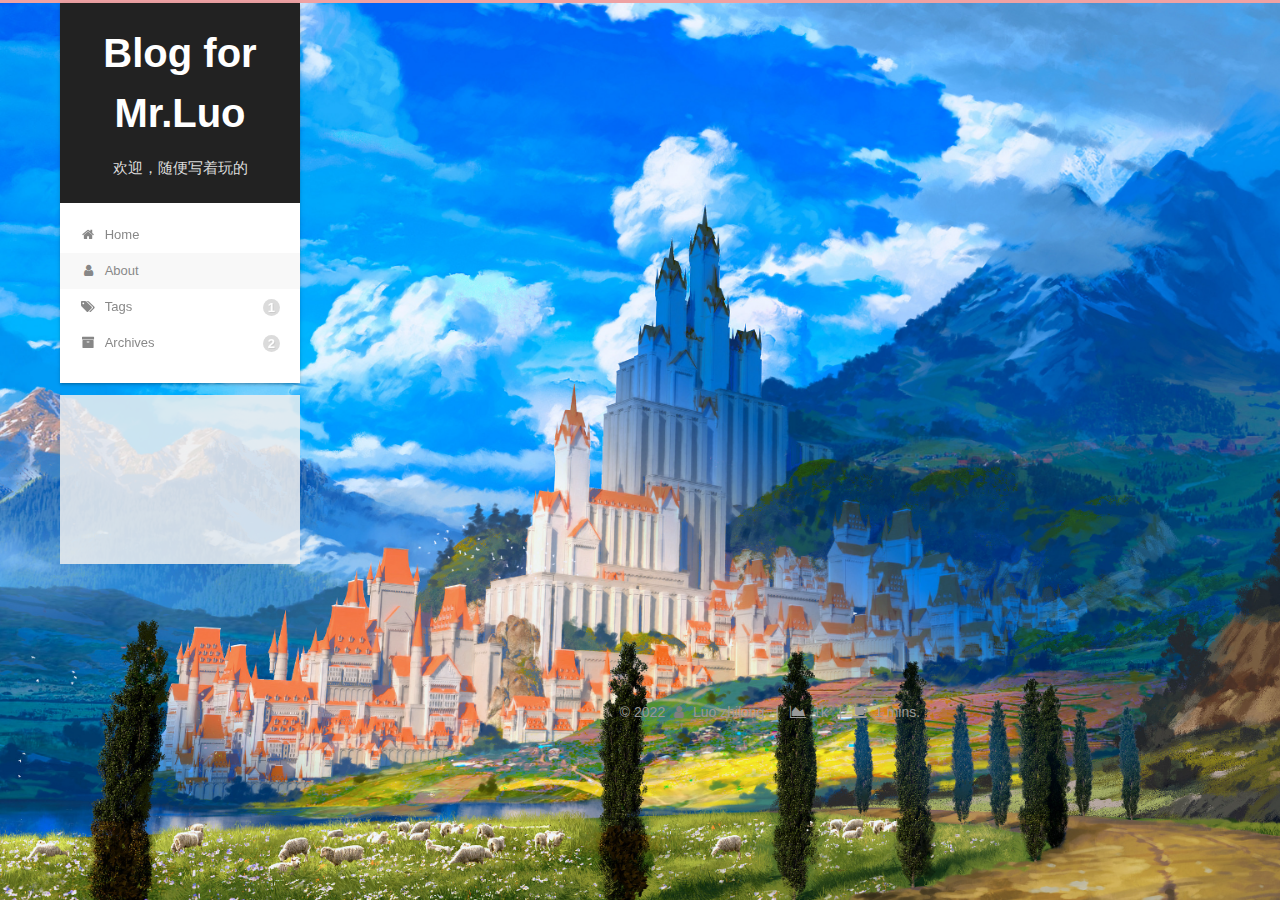
==== commit 9b1868a3: "Site updated: 2022-09-30 22:58:24" ====
--- a/about/index.html
+++ b/about/index.html
@@ -312,7 +312,7 @@
     <span class="post-meta-item-icon">
       <i class="fa fa-area-chart"></i>
     </span>
-    <span title="Symbols count total">0k</span>
+    <span title="Symbols count total">1k</span>
     <span class="post-meta-divider">|</span>
     <span class="post-meta-item-icon">
       <i class="fa fa-coffee"></i>
